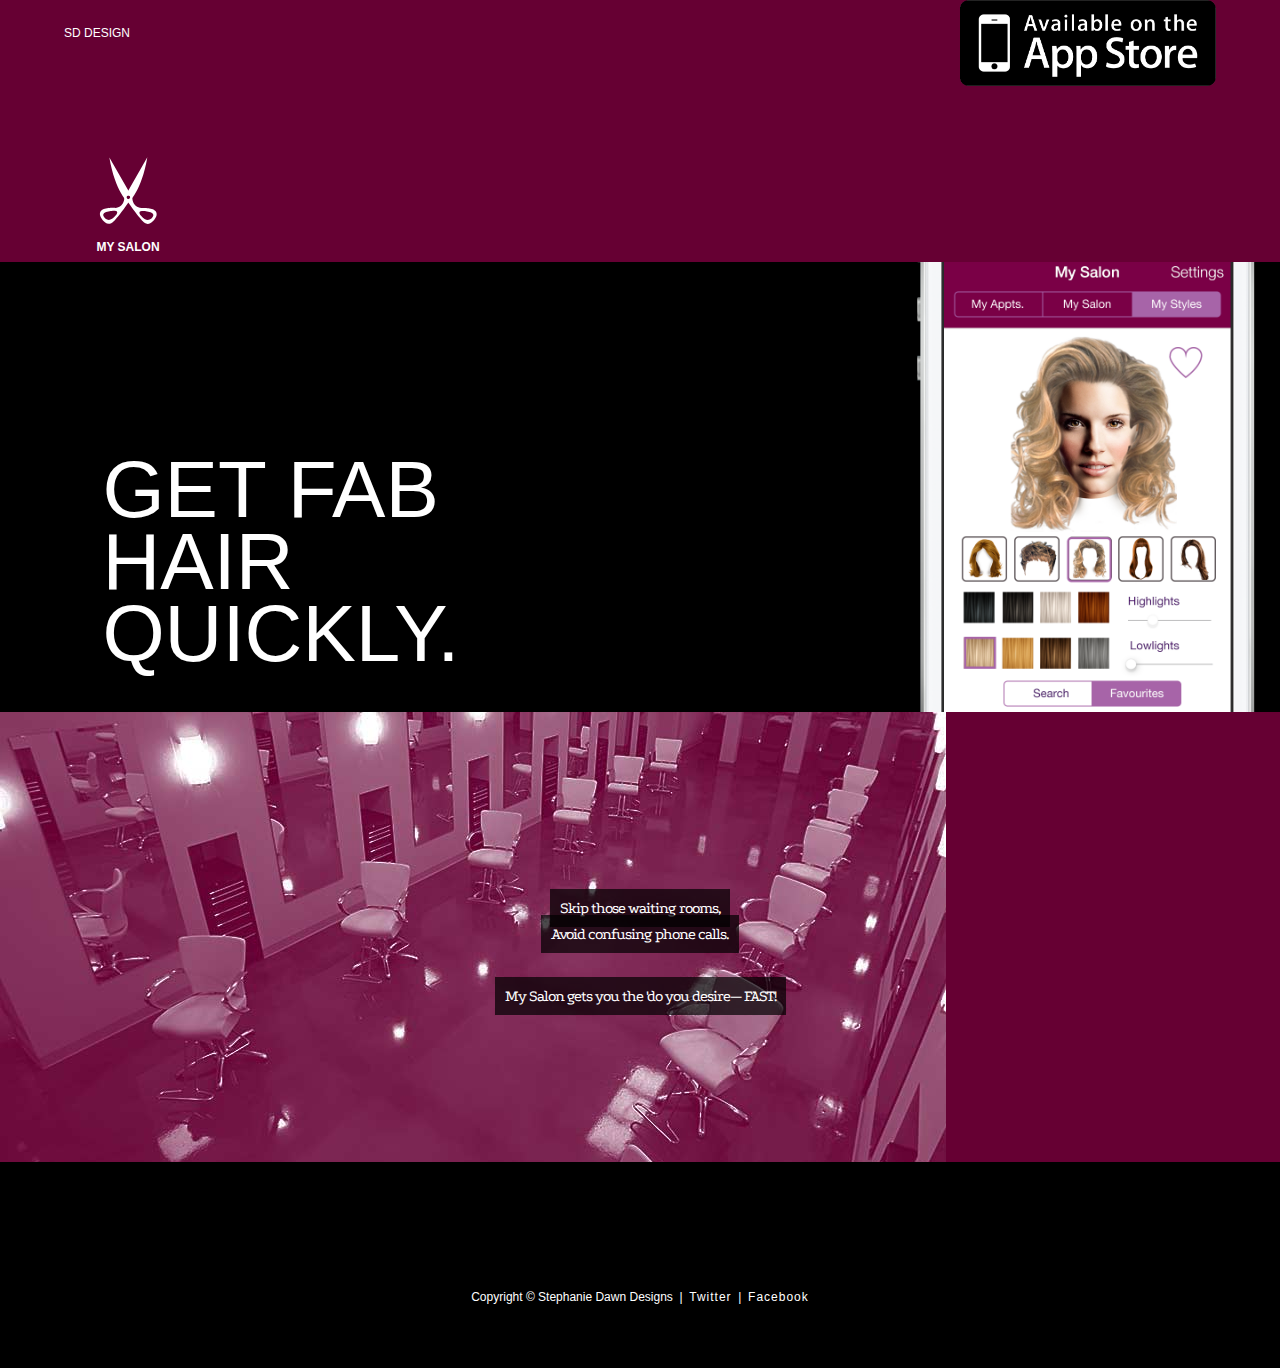
==== index.html @ a2e8fc18 "Adding Medium Screen." ====
<!doctype html>
<html lang="en-ca">
<head>
<meta charset="UTF-8">
<title>App Website</title>
<link href="css/general.css" rel="stylesheet">
<link href='http://fonts.googleapis.com/css?family=Podkova' rel='stylesheet' type='text/css'>
</head>
<body>
	

<div class="name"><p>SD DESIGN</p></div>
<div class="download-2">
			<a href=""><img src="img/app-btn.png" alt="apple app store download button"></a>
		</div>
<div class="logo"><img src="img/logo.svg" alt="My Salon Logo"></div>
	<h1>MY SALON</h1>
			

	<div class="iphone video-word"><div class="video-top"><p>GET FAB<br> HAIR<br> QUICKLY.</p><img src="img/sample-page.png"></div></div>
			
<div class="background-img">
	<div class="spacer-top"><p><span>Skip those waiting rooms,</span></p>
		<br>
	<p><span>Avoid confusing phone calls.</span></p>
		<br>
		<br>
		<br>
	<p><span>My Salon gets you the 'do you desire— FAST!</span></p></div>
		<div class="download">
			<button type="button"><a href=""><p>Download Now!<p></a></button>
		</div>	
</div>	
		

<footer>Copyright © Stephanie Dawn Designs&nbsp; | &nbsp;<a href="">Twitter</a>&nbsp; | &nbsp;<a href="">Facebook</a></footer>		



	
<script src="js/main.js"></script>
</body>
</html>
---- css/general.css ----
body {
	margin: 0;
	background-color: #660033;
}

.name {
	padding-left: 2%;
	padding-top: 2%;
}

.name p {
	font-family: Helvetica, Arial, sans-serif;
	font-size: .75em;
	color: white;
}

.logo {
	padding-top: 5%;
}

.logo img{
	width: 20%;
	display: block;
	margin-left: auto;
	margin-right: auto;
	padding-top: 5%;
}

.background-img {
	width: auto;
	height: 450px;
	background-image: url(../img/salon-img-3.jpg);
	background-repeat: no-repeat;
	position: relative;
}

.iphone {
	background-color: rgba(0,0,0,1.00);
}

.iphone img {
	width: 50%;
	margin-left: auto;
	margin-right: auto;
	display: block;
}

h1 {
	color: white;
	font-family: Helvetica, Arial, sans-serif;
	text-align: center;
	margin-top: 2%;
}

.background-img p{
	font-family: 'Podkova', serif;
	font-size: 1em;
	color: white;
	text-align: center;
	font-weight: 100;
	line-height: .5em;
	margin: 0;
}

.background-img button {
	margin: 0 auto;
	display: block;
	margin-top: 60%;
}

button {
   border-top: 1px solid #000;
   background: #ffffff;
   padding: 10.5px 21px;
   -webkit-border-radius: 10px;
   -moz-border-radius: 10px;
   border-radius: 10px;
   color: #000;
   font-size: 18px;
   text-decoration: none;
   vertical-align: middle;
   margin: 0;
}

button:hover {
   border-top-color: #660033;
   background: #660033;
   color: #ffffff;
}
   
button:active {
   border-top-color: #660033;
   background: #660033;
}

.download button{
	margin-top: 80%;
}

.download p {
	color: #000;
	font-family: 'Podkova', serif;
}

.download a {
	text-decoration: none;
}

.download-2 {
	display: none;
}
   
.spacer-top {
	padding-top: 15%;
}

p span { 
   color: white; 
   font: bold 20px 5px 'Podkova', serif; 
   letter-spacing: -1px;  
   background: rgb(0, 0, 0); /* fallback color */
   background: rgba(0, 0, 0, 0.7);
   padding: 10px; 
}

p {
   margin-top: -0%;
}

footer {
	color: white;
	font-size: .75em;
	text-align: center;
	font-family: Helvetica, Arial, sans-serif;
	padding-bottom: 5%;
	padding-top: 10%;
	background-color: rgba(0,0,0,1.00);
}

footer a {
	text-decoration: none;
	color: white;
	letter-spacing: 1px;
}

@media only screen and (min-width: 20em) {
	
.download button{
	margin-top: 60%;
}	
	
}


@media only screen and (min-width: 25em) {
	
.download button{
	margin-top: 40%;
}	
	
}

@media only screen and (min-width: 35em) {
	
.download button{
	margin-top: 20%;
}	
	
}

@media only screen and (min-width: 40em) {
	
.iphone img {
	max-width: 287px;
}	

.logo img{
	width: 5%;
	padding-right: 80%;
	max-width: 64px;
	margin-top: 0;
}

.logo {
	padding: 0;
}

h1 {
	font-size: .75em;
	padding-right: 80%;
	margin-top: 1%;
}

.name {
	padding-left: 5%;
	padding-top: 2%;
}

button {
	visibility: hidden;
}

.download-2 {
	display: block;
	margin-top: -4%;
}

.download-2 img{
	width: 20%;
	padding-left: 75%;
}

.video-top {
	padding-top: 15%;
}

.video-top p { 
   color: white; 
   font-family: Helvetica, Arial, sans-serif; 
   padding-top: 0; 
   padding-left: 8%;
   font-size: 5em;
   line-height: .9em;
}

.iphone img {
	display: none;
}

.video-word {
	width: auto;
	height: 450px;
	background-image: url(../img/sample-page.png);
	background-repeat: no-repeat;
	background-size: 30%;
	background-position: right;
	position: relative;
}


	
}
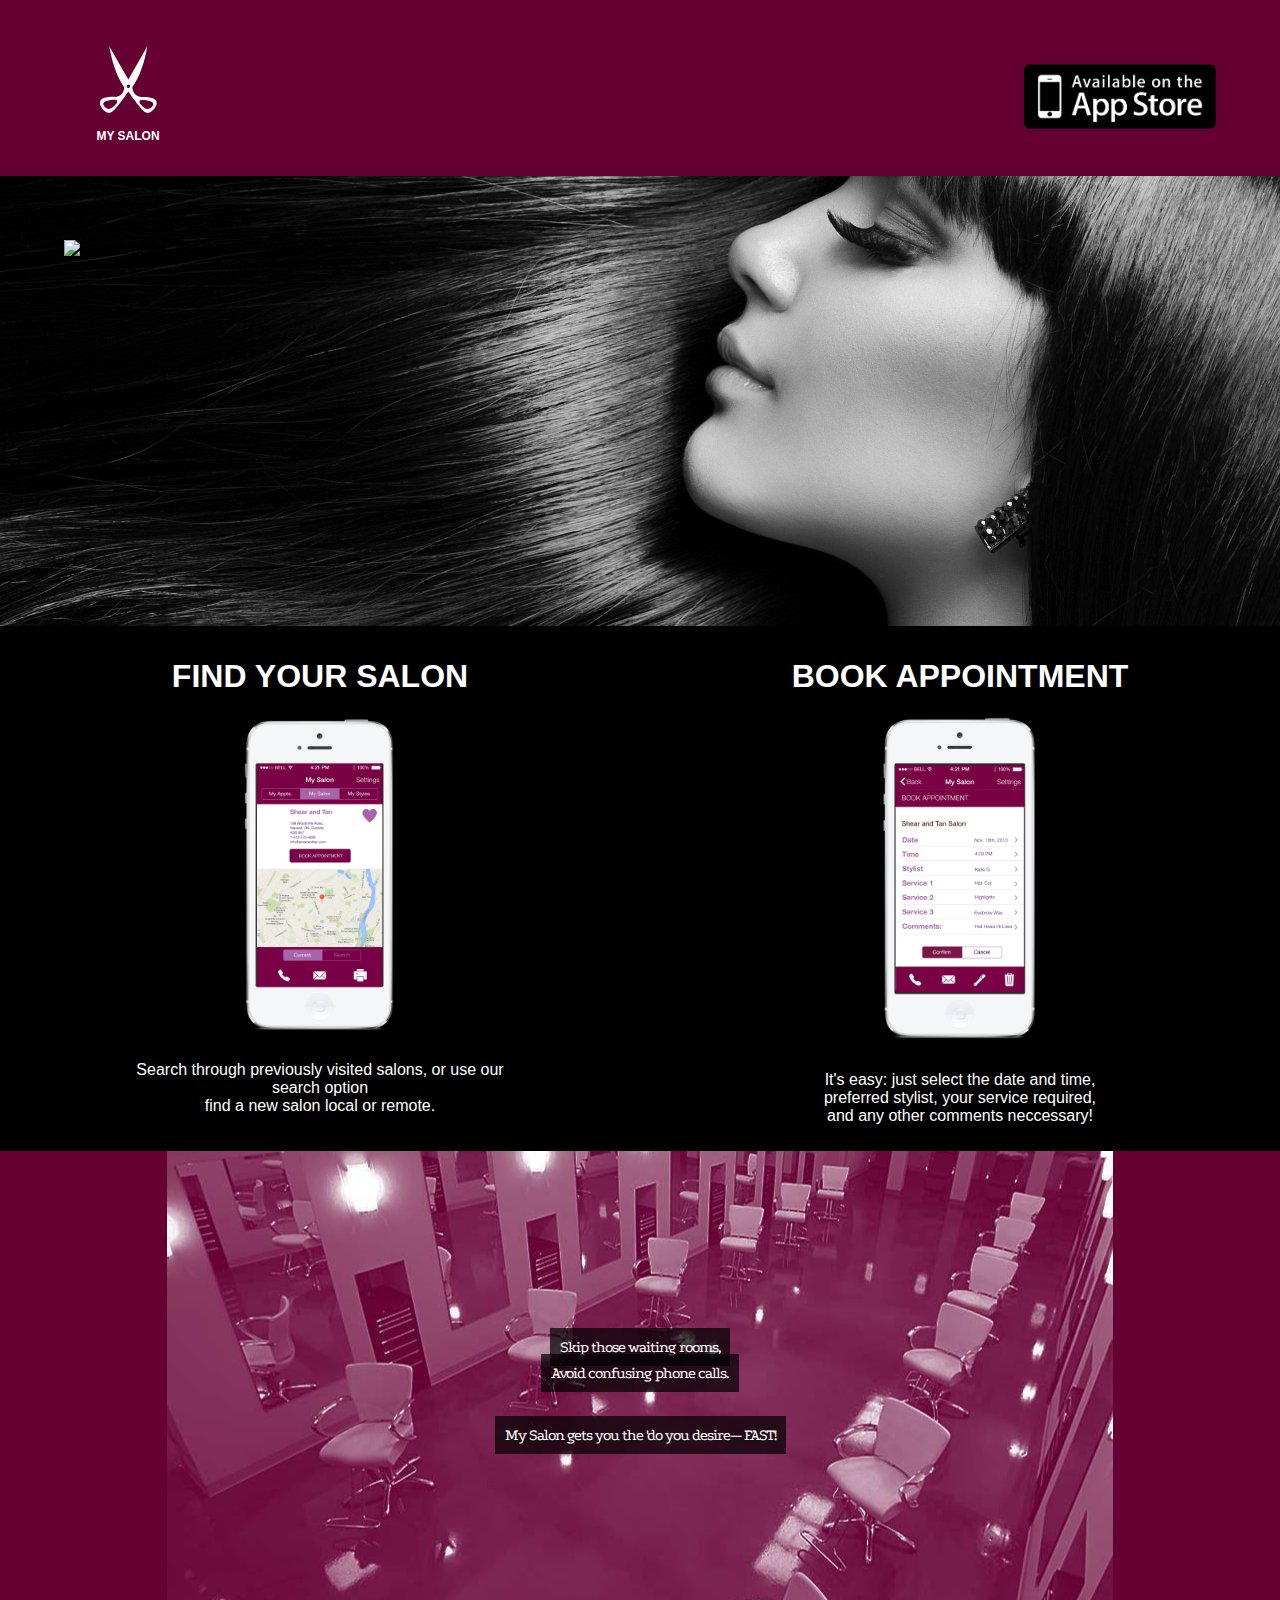
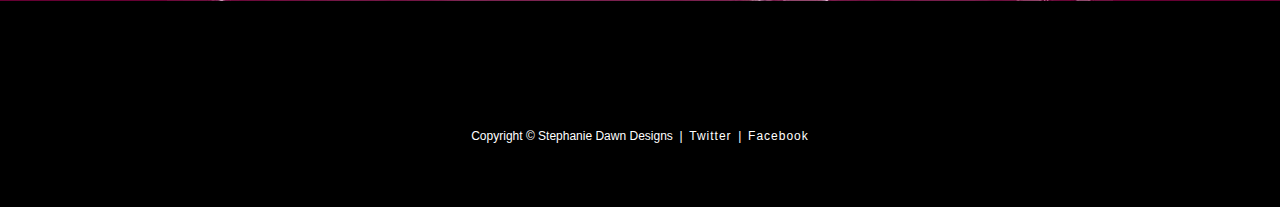
==== commit 21a6ffbf: "Added Large Screen." ====
--- a/index.html
+++ b/index.html
@@ -17,7 +17,22 @@
 	<h1>MY SALON</h1>
 			
 
-	<div class="iphone video-word"><div class="video-top"><p>GET FAB<br> HAIR<br> QUICKLY.</p><img src="img/sample-page.png"></div></div>
+	<div class="iphone video-word"><div class="video-top"><p>GET FAB<br> HAIR<br> QUICKLY.</p><img src="img/sample-page.png" alt="video sample photo"></div></div>
+	
+		<div class="hair-photo"><img src="http://placehold.it/200x150"><p>GET FAB<br> HAIR<br> QUICKLY.</p></div>	
+	
+<div class="large-screen">
+	<div class="left">
+		<h3>FIND YOUR SALON</h3><br>
+		<img src="img/search.png" alt="search salons page">
+			<p>Search through previously visited salons, or use our search option <br>find a new salon local or remote.</p>
+	</div>
+	<div class="right">
+		<h3>BOOK APPOINTMENT</h3><br>
+		<img src="img/bookapt.png" alt="book appointment page">
+			<p>It's easy: just select the date and time, <br>preferred stylist, your service required,<br> and any other comments neccessary!</p>
+	</div>
+</div>	
 			
 <div class="background-img">
 	<div class="spacer-top"><p><span>Skip those waiting rooms,</span></p>
--- a/css/general.css
+++ b/css/general.css
@@ -143,6 +143,18 @@
 	letter-spacing: 1px;
 }
 
+.hair-photo {
+	display: none;
+}
+
+.hair-photo img{
+	display: none;
+}
+
+.large-screen {
+	display: none;
+}
+
 @media only screen and (min-width: 20em) {
 	
 .download button{
@@ -237,10 +249,222 @@
 	position: relative;
 }
 
-
-	
-}
-
-
-
-
+.background-img {
+	background-position: center;
+}
+	
+}
+
+@media only screen and (min-width: 50em) {
+
+.video-word {
+	display: none;
+}
+
+.hair-photo {
+	display: block;
+	background-image: url(../img/hair.jpg);
+	width: auto;
+	height: 450px;
+	background-repeat: no-repeat;
+	background-size: 100%;
+	background-position: right;
+	position: relative;
+}
+
+.hair-photo img{
+	display: block;
+	width: 40%;
+	padding-left: 5%;
+	padding-top: 5%;
+}
+
+.hair-photo p { 
+   color: white; 
+   font-family: Helvetica, Arial, sans-serif; 
+   padding-top: 0; 
+   padding-left: 5%;
+   font-size: 2em;
+   line-height: .9em;
+   padding-top: 5%;
+}
+
+.name {
+	display: none;
+}
+
+.download-2 {
+	margin-top: 2%;
+}
+
+.download-2 img{
+	width: 15%;
+	padding-left: 80%;
+}
+
+.logo img{
+	margin-top: -10%;
+}
+
+h1 {
+	padding-bottom: 2%;
+}
+
+}
+
+@media only screen and (min-width: 56em) {
+	
+.hair-photo p {
+	display: none;
+}
+
+.hair-photo {
+	background-size: 100%;
+}
+	
+.large-screen {
+	display: block;
+	width: 100%;
+	height: 475px;
+	background-color: black;
+}
+
+.left {
+	float: left;
+	width: 30%;
+	padding-left: 10%;
+}
+
+.left p {
+	color: white;
+	font-family: Helvetica, Arial, sans-serif;
+	font-size: 1em;
+	text-align: center;
+}
+
+.left img {
+	width: 40%;
+	display: block;
+	margin-left: auto;
+	margin-right: auto;
+	padding-bottom: 7%;
+}
+
+h3 {
+	color: white;
+	font-family: Helvetica, Arial, sans-serif;
+	font-size: 2em;
+	margin-bottom: 0;
+	text-align: center;
+}
+
+.right {
+	float: right;
+	width: 30%;
+	padding-right: 10%;
+}
+
+.right p {
+	color: white;
+	font-family: Helvetica, Arial, sans-serif;
+	font-size: 1em;
+	text-align: center;
+}
+
+.right img {
+	width: 45%;
+	padding-bottom: 7%;
+	display: block;
+	margin-left: auto;
+	margin-right: auto;
+}
+
+.download-2 {
+	margin-top: 5%;
+}
+
+.logo img{
+	margin-top: -12%;
+}
+
+h1 {
+	padding-bottom: 2%;
+}
+	
+}
+
+@media only screen and (min-width: 64em) {
+	
+.large-screen {
+	height: 525px;
+}	
+	
+}
+
+@media only screen and (min-width: 70em) {
+
+.hair-photo img{
+	display: block;
+	width: 30%;
+	padding-left: 5%;
+	padding-top: 5%;
+	padding-bottom: 10%;
+}	
+	
+}
+
+@media only screen and (min-width: 81em) {
+
+body {
+	width: 80%;
+	padding-left: 10%;
+	background-color: white;
+}
+
+.large-screen {
+	height: 600px;
+}
+
+.background-img {
+	background-color: #660033;
+}
+
+.download-2 {
+	background-color: #660033;
+	margin: 0;
+	padding-top: 5%;
+}
+
+h1 {
+	margin: 0;
+	background-color: #660033;
+}
+	
+}
+
+@media only screen and (min-width: 99em) {
+
+.hair-photo {
+	width: 100%;
+	background-size: 80%;
+	background-position: center;
+	display: block;
+	margin-left: auto;
+	margin-right: auto;
+	background-color: #000;	
+}
+
+.hair-photo img {
+	width: 30%;
+	padding-left: 10%;
+}
+
+}
+
+@media only screen and (min-width: 130em) {
+
+.hair-photo img {
+	width: 25%;
+}
+
+}
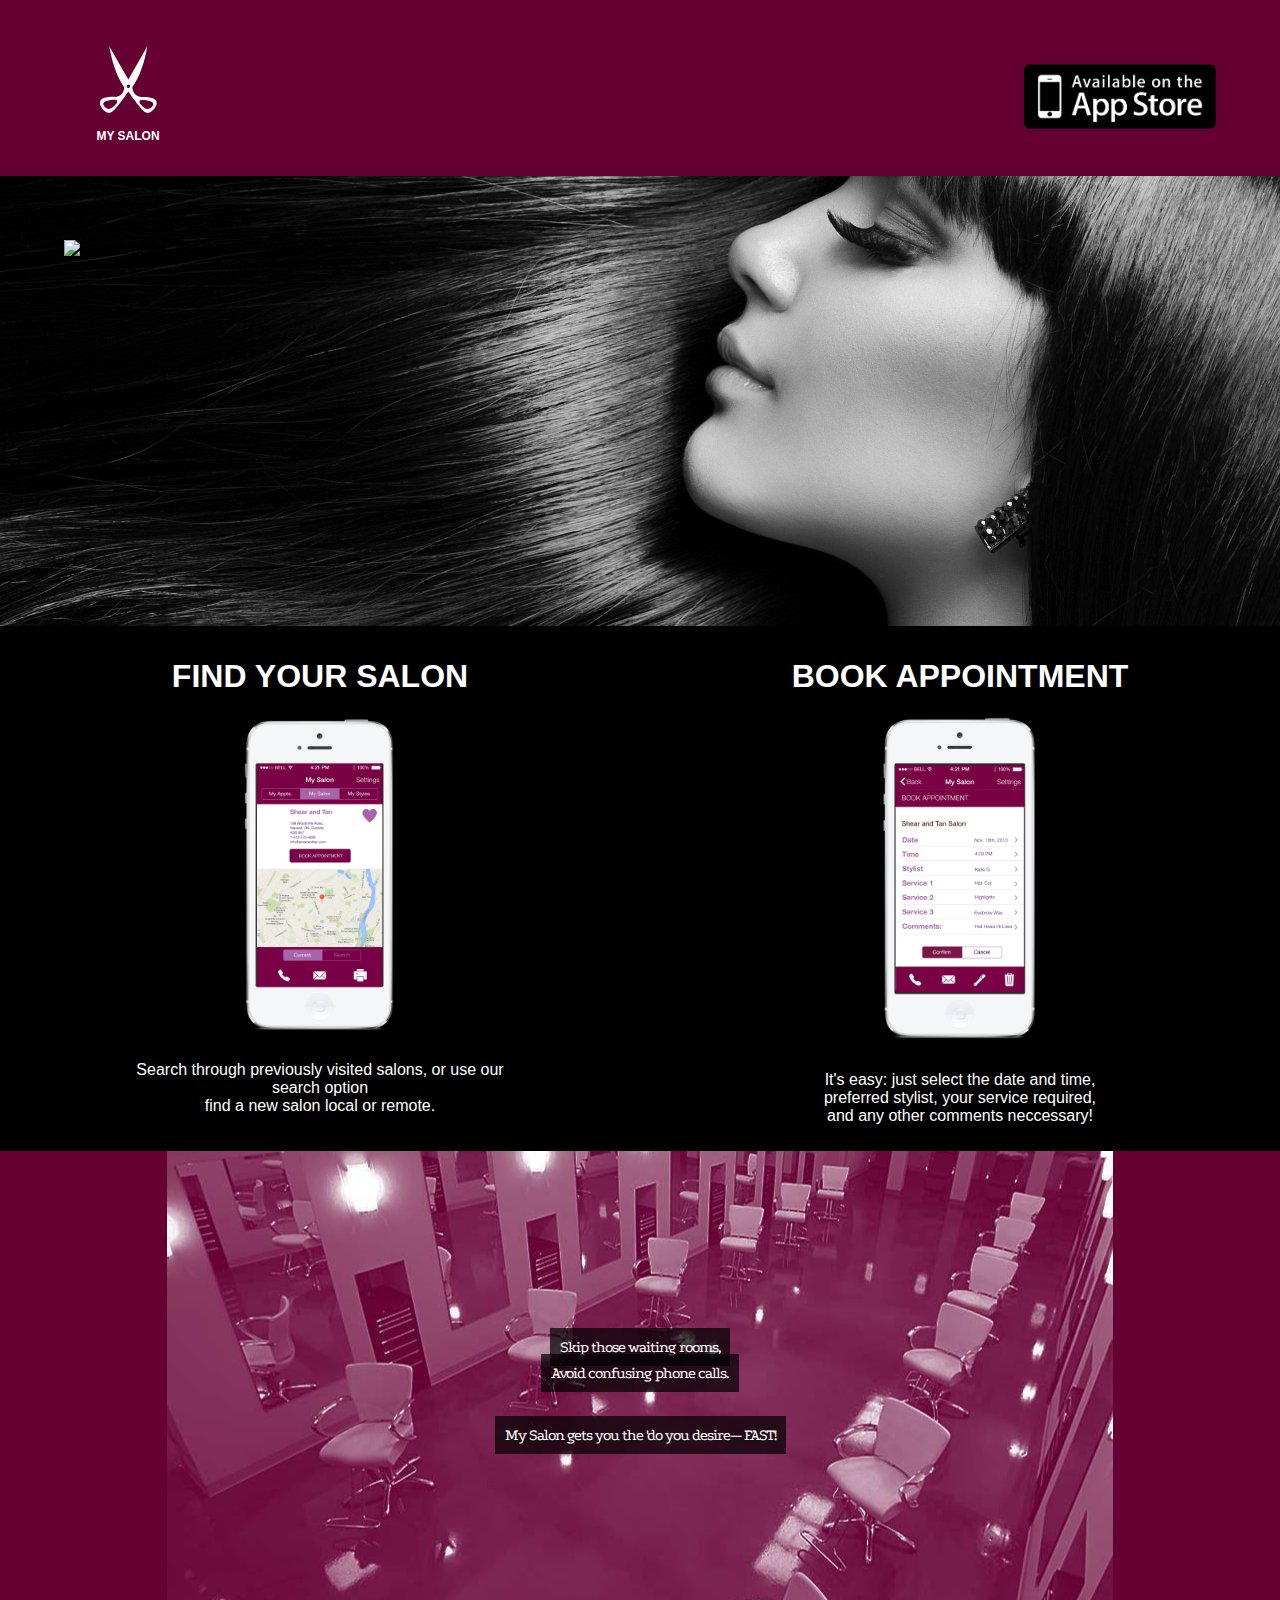
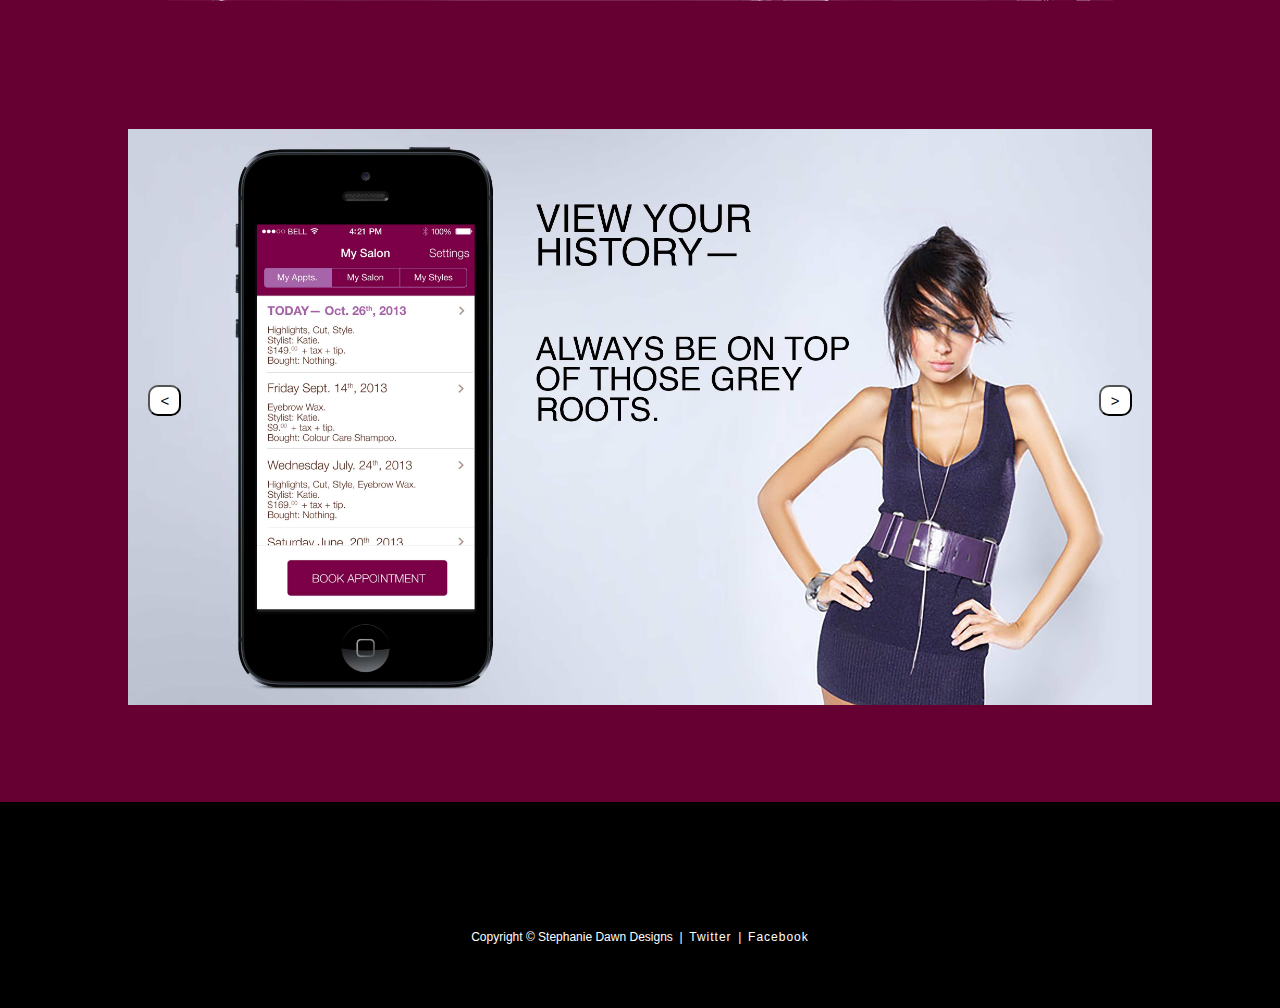
==== commit 565ba75e: "Added Carousel." ====
--- a/index.html
+++ b/index.html
@@ -43,7 +43,19 @@
 		<br>
 	<p><span>My Salon gets you the 'do you desire— FAST!</span></p></div>
 		<div class="download">
-			<button type="button"><a href=""><p>Download Now!<p></a></button>
+			<button class="download-now"><a href=""><p>Download Now!<p></a></button>
+		</div>	
+</div>
+
+<div class="carousel">
+		<div class="items">
+			<img src="img/hair-2.jpg" data-state="current" alt="">
+			<img src="img/hair-4.jpg" alt="">
+			<img src="img/hair-5.jpg" alt="">
+		</div>
+		<div class="carousel-buttons">
+			<input type="button" value="<" class="previous"></button>
+			<input type="button" value=">" class="next"></button>	
 		</div>	
 </div>	
 		
@@ -52,7 +64,7 @@
 
 
 
-	
+<script src="http://code.jquery.com/jquery-2.0.3.min.js"></script>	
 <script src="js/main.js"></script>
 </body>
 </html>
--- a/css/general.css
+++ b/css/general.css
@@ -69,9 +69,8 @@
 }
 
 button {
-   border-top: 1px solid #000;
    background: #ffffff;
-   padding: 10.5px 21px;
+   padding: 10px 20px;
    -webkit-border-radius: 10px;
    -moz-border-radius: 10px;
    border-radius: 10px;
@@ -82,10 +81,45 @@
    margin: 0;
 }
 
+.carousel {
+	max-height: 500px;
+}
+
+.carousel-buttons {
+	width: 100%;
+	height: 200px;
+}	
+
+.next {
+   background: #ffffff;
+   padding: 3px 8px;
+   -webkit-border-radius: 10px;
+   -moz-border-radius: 10px;
+   border-radius: 10px;
+   color: #000;
+   font-size: 10px;
+   text-decoration: none;
+   vertical-align: middle;
+   float: right;
+   margin-top: 25%;
+}
+
+.previous {
+   background: #ffffff;
+   padding: 3px 8px;
+   -webkit-border-radius: 10px;
+   -moz-border-radius: 10px;
+   border-radius: 10px;
+   color: #000;
+   font-size: 10px;
+   text-decoration: none;
+   vertical-align: middle;
+   margin-top: 25%;
+}
+
 button:hover {
    border-top-color: #660033;
-   background: #660033;
-   color: #ffffff;
+   background: #DDBFD5;
 }
    
 button:active {
@@ -153,6 +187,31 @@
 
 .large-screen {
 	display: none;
+}
+
+.carousel {
+	position: relative;
+	padding-bottom: 52.6%; /*height divided by width of image will be percentage of padding.*/
+}
+
+.carousel img {
+	position: absolute;
+	left: 0;
+	top: 0;
+	width: 100%;
+}
+
+.carousel-buttons {
+	position: absolute;
+	z-index: 1000;
+}
+
+.carousel [data-state="current"] {
+	z-index: 100;
+}
+
+.carousel [data-state="incoming"] {
+	z-index: 101;
 }
 
 @media only screen and (min-width: 20em) {
@@ -252,6 +311,18 @@
 .background-img {
 	background-position: center;
 }
+
+.next {
+   padding: 5px 10px;
+   font-size: 15px;
+   margin-right: 2%;
+}
+
+.previous {
+ 	padding: 5px 10px;
+   font-size: 15px;
+   margin-left: 2%;
+}
 	
 }
 
@@ -397,7 +468,13 @@
 	
 .large-screen {
 	height: 525px;
-}	
+}
+
+.carousel {
+	margin-top: 10%;
+	width: 80%;
+	margin-left: 10%;
+}
 	
 }
 
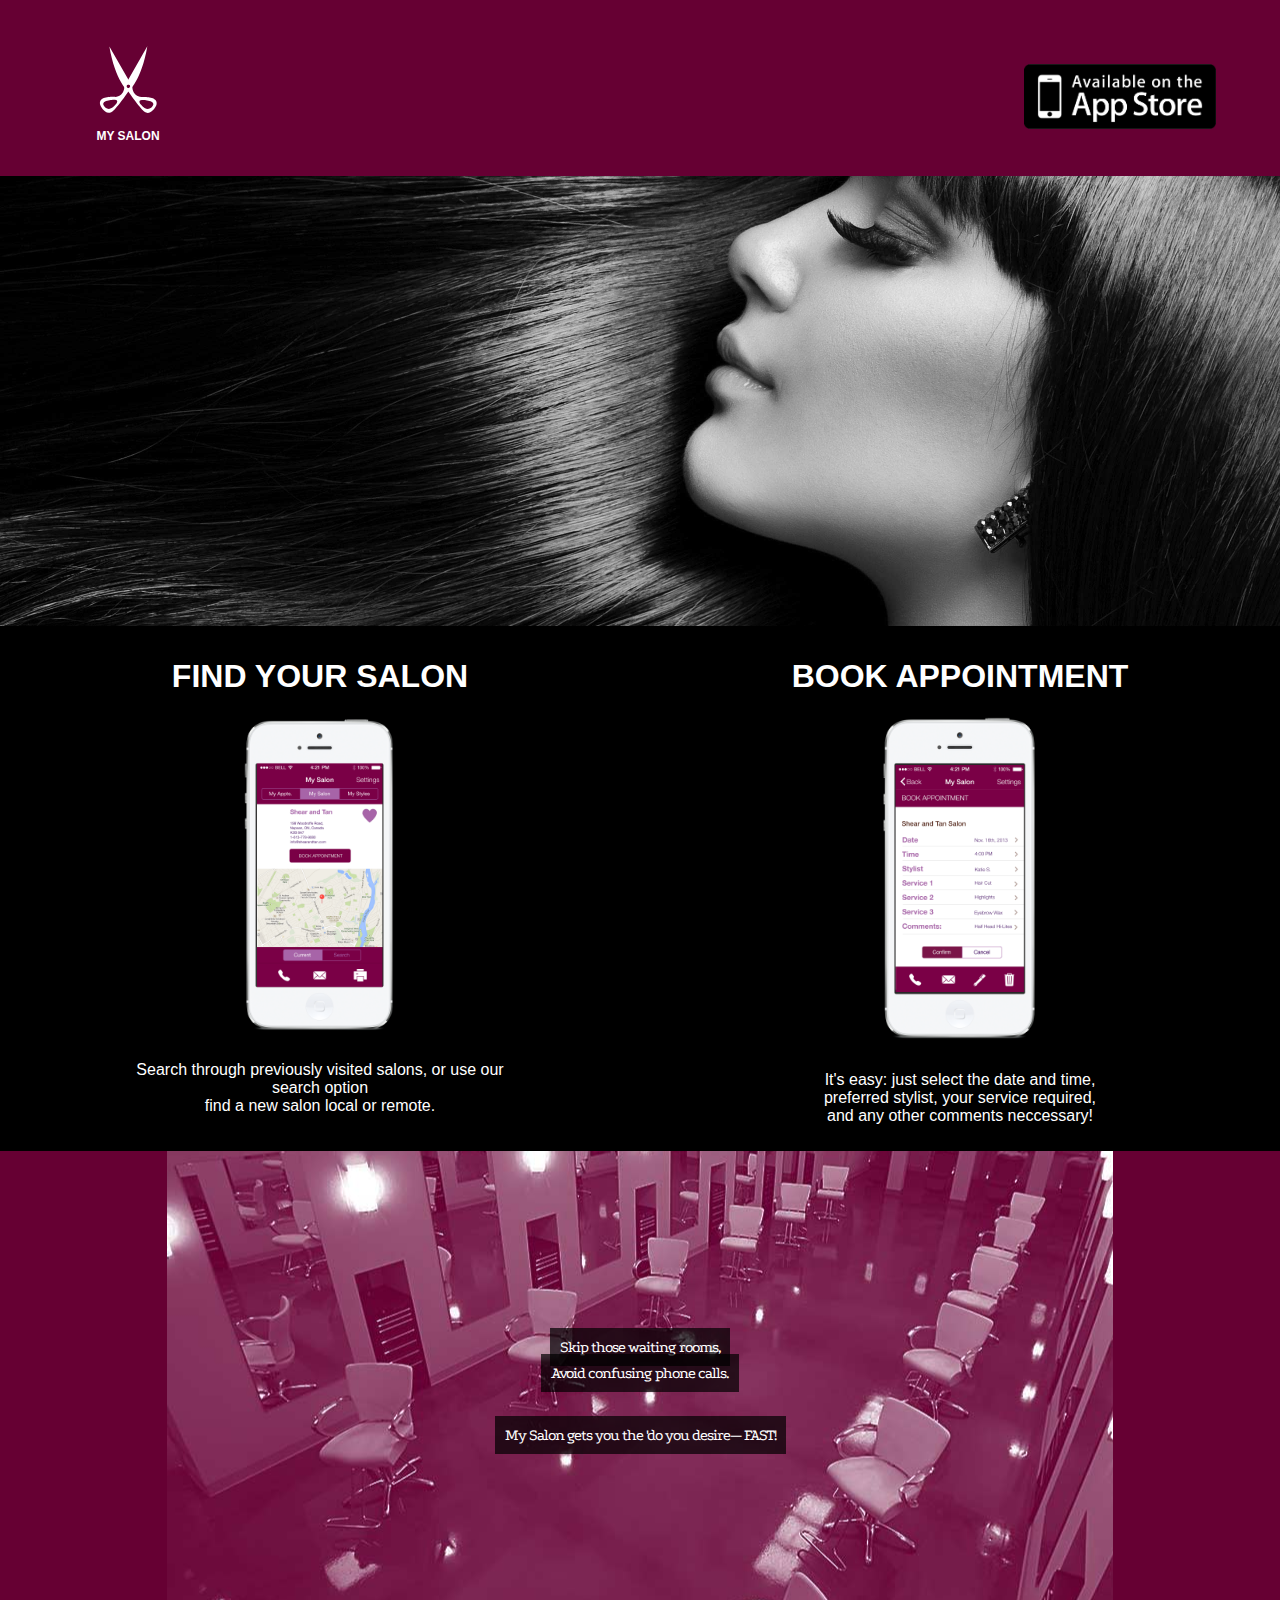
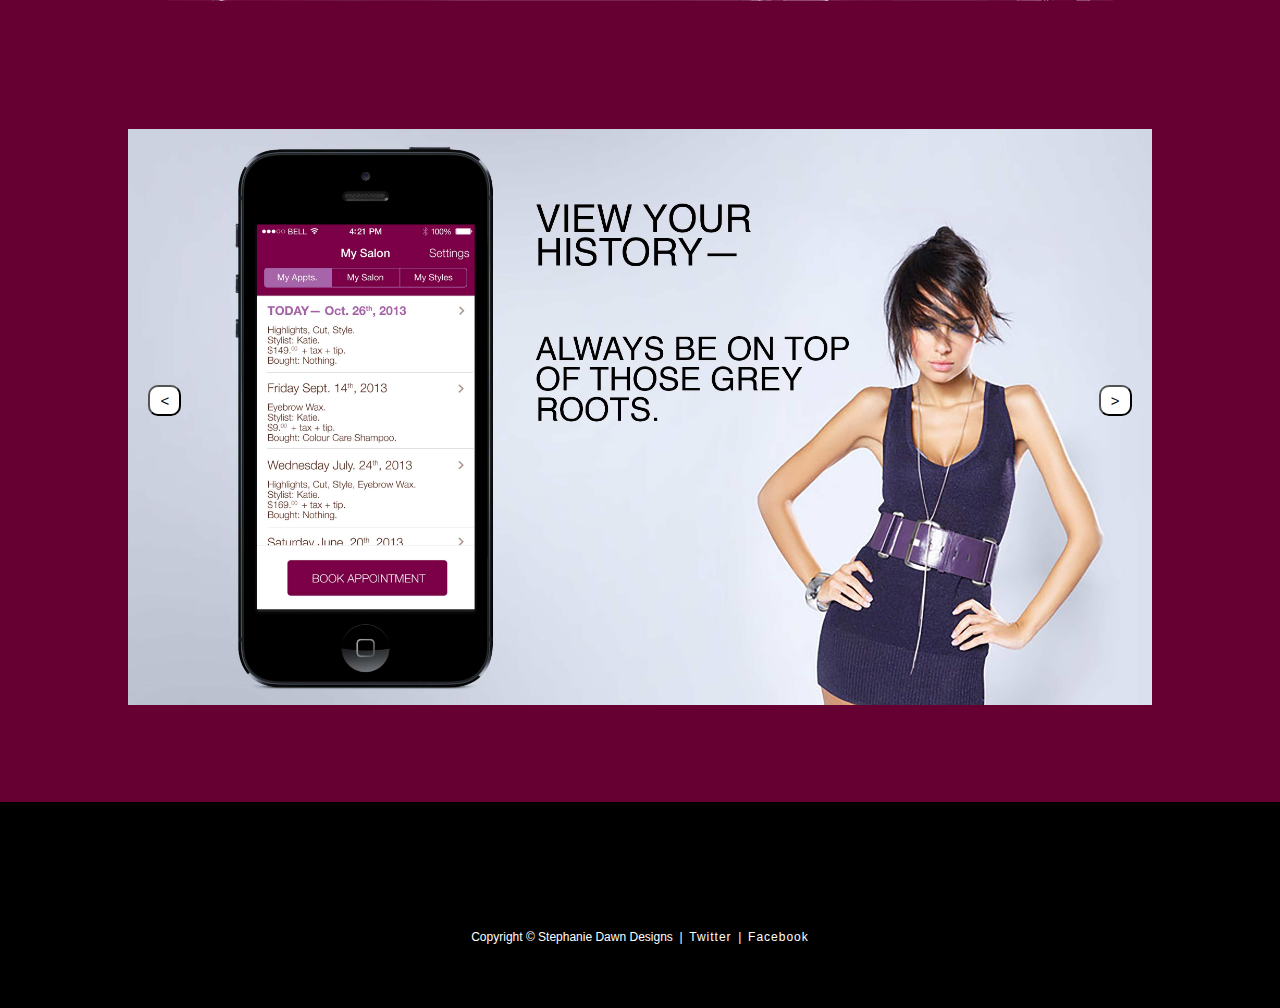
==== commit e240ab60: "Video Complete!" ====
--- a/index.html
+++ b/index.html
@@ -4,6 +4,7 @@
 <meta charset="UTF-8">
 <title>App Website</title>
 <link href="css/general.css" rel="stylesheet">
+<link href="css/dialog-polyfill.css" rel="stylesheet">
 <link href='http://fonts.googleapis.com/css?family=Podkova' rel='stylesheet' type='text/css'>
 </head>
 <body>
@@ -17,9 +18,23 @@
 	<h1>MY SALON</h1>
 			
 
-	<div class="iphone video-word"><div class="video-top"><p>GET FAB<br> HAIR<br> QUICKLY.</p><img src="img/sample-page.png" alt="video sample photo"></div></div>
+	<div class="iphone video-word">
+		<div class="center-button"><a class="btn-open" href="#"><p>Watch Video!<p></a></div>
+		<div class="video-top"><p>GET FAB<br> HAIR<br> QUICKLY.</p><img src="img/sample-page.png" alt="video sample photo">
+	<dialog>
+		<div class="video"></div>
+		<button class="btn-close">X</button>
+	</dialog></div>
+	</div>
 	
-		<div class="hair-photo"><img src="http://placehold.it/200x150"><p>GET FAB<br> HAIR<br> QUICKLY.</p></div>	
+		<div class="hair-photo">
+			<div class="video-wrapper">
+				<div class="embed-video">
+					<iframe src="http://player.vimeo.com/video/81320780?color=ffffff&amp;autoplay=1" frameborder="0" webkitallowfullscreen mozallowfullscreen allowfullscreen></iframe>
+				</div>
+			</div>
+			<p>GET FAB<br> HAIR<br> QUICKLY.</p>
+		</div>	
 	
 <div class="large-screen">
 	<div class="left">
@@ -65,6 +80,7 @@
 
 
 <script src="http://code.jquery.com/jquery-2.0.3.min.js"></script>	
+<script src="js/dialog-polyfill.js"></script>
 <script src="js/main.js"></script>
 </body>
 </html>
--- a/css/general.css
+++ b/css/general.css
@@ -1,6 +1,72 @@
 body {
 	margin: 0;
 	background-color: #660033;
+}
+
+.center-button {
+	width: 100%;
+	padding-top: 5%;
+}
+
+.video-word {
+	width: 100%;
+}
+
+.btn-open {
+	color: #CD6BB9;
+	font-family: Helvetica, Arial, sans-serif;
+	font-weight: bold;
+	font-size: 1rem;
+	width: 100%;
+	text-decoration: none;
+	text-align: center;
+}
+
+dialog {
+	border-radius: 2px;
+	border: .5px solid #333;
+	box-shadow: 1px 1px 5px rgba(0, 0, 0, 0.5);
+}
+
+.video {
+	padding: 0;
+	height: 150px;
+}
+
+/* Single colon means changing certain states of things?*/
+/* Double colon */
+
+dialog::backdrop {
+	background-color: rgba(0,0,0,0.50);
+}
+
+dialog + .backdrop {
+	background-color: rgba(0,0,0,0.50);
+}
+
+.center-button {
+	width: 100%;
+}
+
+
+
+.btn-close {
+	display: inline-block;
+	width: 30px;
+	height: 30px;
+	border-radius: 15px;
+	border: 2px solid #fff;
+	background-color: #000;
+	color: #fff;
+	box-shadow: 1px 1px 4px rgba(0,0,0,0.5);
+	font-weight: bold;
+	line-height: 0.6;
+	font-size: 1rem;
+	cursor: pointer;
+	position: inherit;
+	padding: 0;
+	top: -16px;
+	right: -16px;
 }
 
 .name {
@@ -14,8 +80,11 @@
 	color: white;
 }
 
+.video-top p {
+	display: none;
+}
+
 .logo {
-	padding-top: 5%;
 }
 
 .logo img{
@@ -104,6 +173,9 @@
    margin-top: 25%;
 }
 
+:focus {outline:none;}
+::-moz-focus-inner {border:0;}
+
 .previous {
    background: #ffffff;
    padding: 3px 8px;
@@ -185,6 +257,23 @@
 	display: none;
 }
 
+.video-wrapper {
+	display: none;
+}
+
+.embed-video {
+	position: relative;
+	padding-top: 56.25%;
+}
+
+.embed-video iframe {
+	position: absolute;
+	top: 0;
+	left: 0;
+	width: 100%;
+	height: 100%;
+}
+
 .large-screen {
 	display: none;
 }
@@ -228,7 +317,22 @@
 .download button{
 	margin-top: 40%;
 }	
-	
+
+}
+
+@media only screen and (min-width: 27.5em) {
+
+.video {
+	width: 350px;
+	height: 168px;
+	margin: 0;
+}
+
+iframe {
+	width: 100%;
+	height: 100%;
+}
+
 }
 
 @media only screen and (min-width: 35em) {
@@ -236,7 +340,46 @@
 .download button{
 	margin-top: 20%;
 }	
-	
+
+.video-top p {
+	display: none;
+	margin: 0;
+}
+
+.video {
+	width: 400px;
+	height: 193px;
+	margin: 0;
+}
+	
+}
+
+@media only screen and (min-width: 36em) {
+
+.btn-close {
+	display: inline-block;
+	width: 32px;
+	height: 32px;
+	border-radius: 16px;
+	border: 2px solid #fff;
+	background-color: #000;
+	color: #fff;
+	box-shadow: 1px 1px 10px rgba(0,0,0,0.5);
+	font-weight: bold;
+	line-height: 0.6;
+	font-size: 1rem;
+	cursor: pointer;
+	position: inherit;
+	padding: 0;
+	top: -16px;
+	right: -16px;
+	visibility: visible;
+}
+
+.video-top p {
+	display: block;
+}
+
 }
 
 @media only screen and (min-width: 40em) {
@@ -323,6 +466,12 @@
    font-size: 15px;
    margin-left: 2%;
 }
+
+.video {
+	width: 500px;
+	height: 241px;
+	margin: 0;
+}
 	
 }
 
@@ -343,7 +492,7 @@
 	position: relative;
 }
 
-.hair-photo img{
+.video-wrapper {
 	display: block;
 	width: 40%;
 	padding-left: 5%;
@@ -480,7 +629,7 @@
 
 @media only screen and (min-width: 70em) {
 
-.hair-photo img{
+.embed-video img{
 	display: block;
 	width: 30%;
 	padding-left: 5%;
--- a/css/dialog-polyfill.css
+++ b/css/dialog-polyfill.css
@@ -0,0 +1,32 @@
+dialog {
+  position: absolute;
+  left: 0; right: 0;
+  margin: auto;
+  border: solid;
+  padding: 1em;
+  background: white;
+  color: black;
+
+  width: -moz-fit-content;
+  width: -webkit-fit-content;
+  width: fit-content;
+
+  height: -moz-fit-content;
+  height: -webkit-fit-content;
+  height: fit-content;
+
+  display: none;
+}
+
+dialog[open] {
+  display: block;
+}
+
+.backdrop {
+  position: fixed;
+  background: rgba(0,0,0,0.1);
+  top: 0;
+  bottom: 0;
+  left: 0;
+  right: 0;
+}
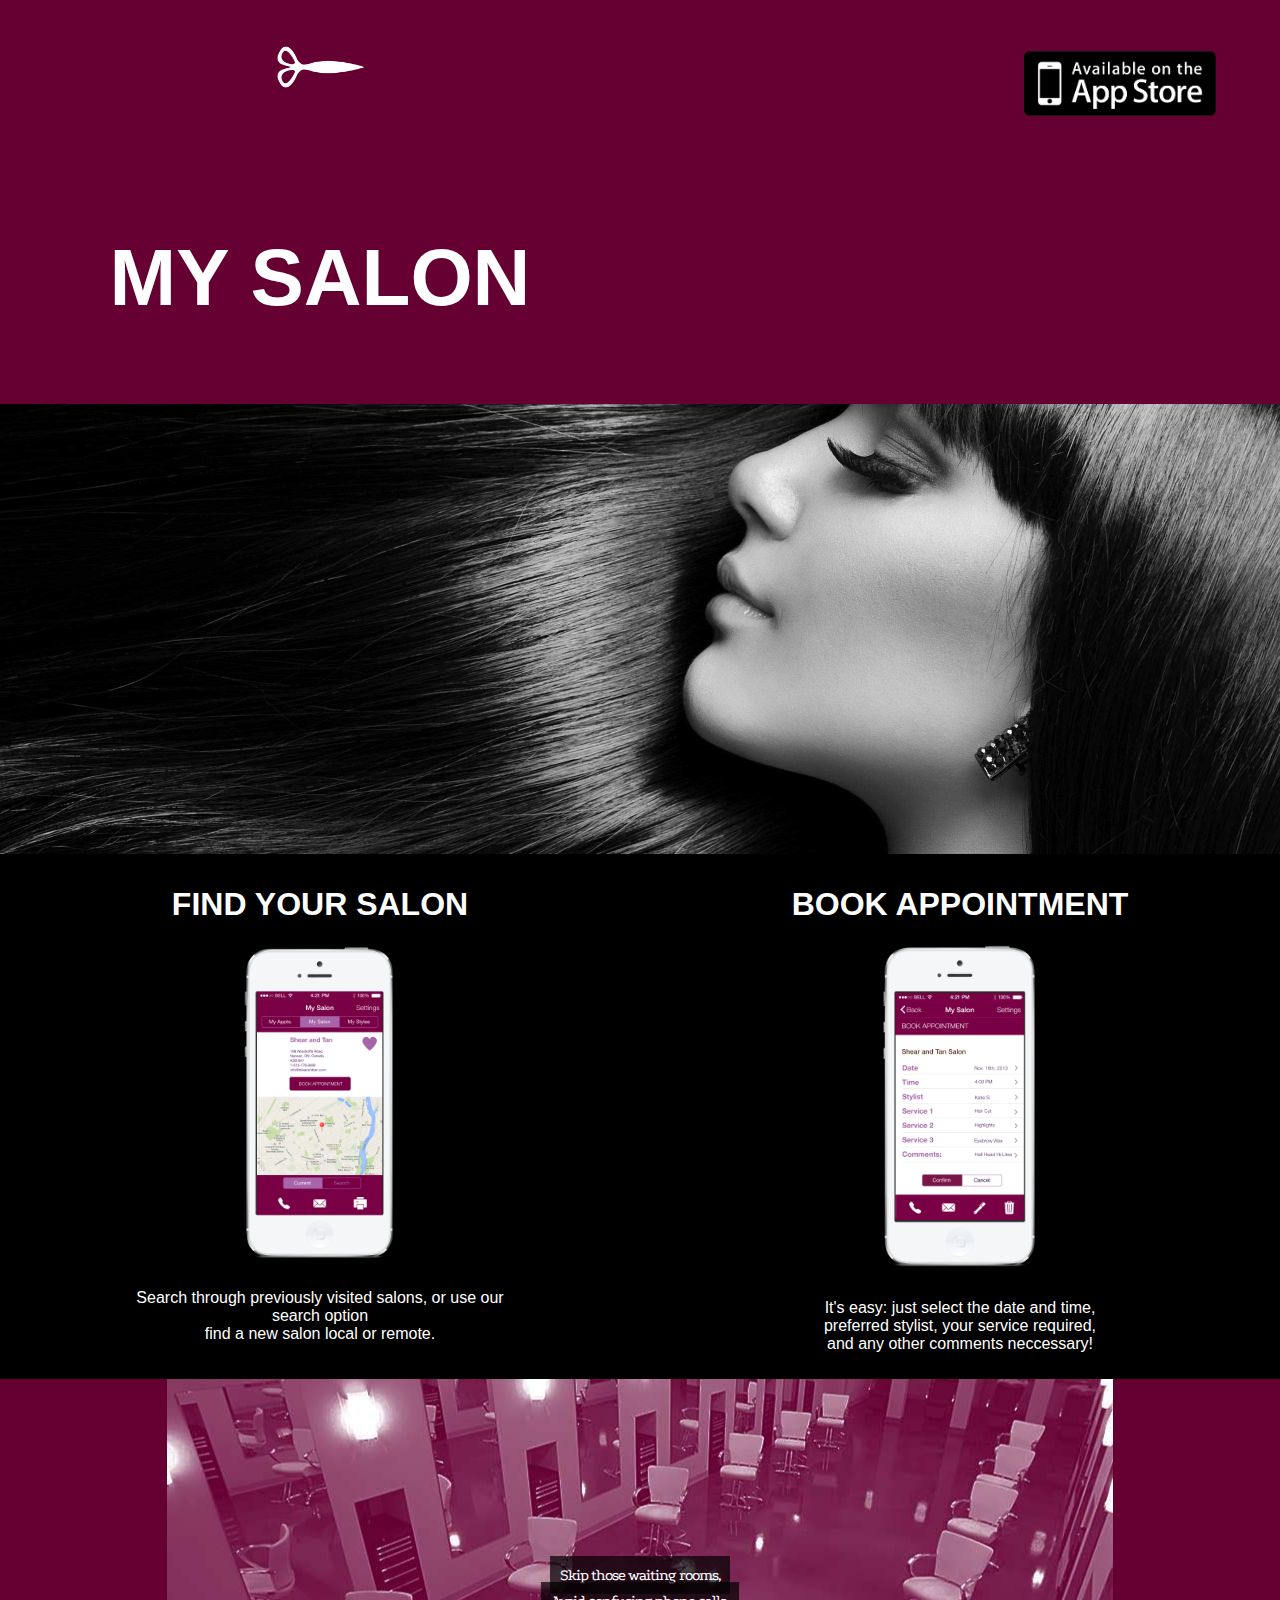
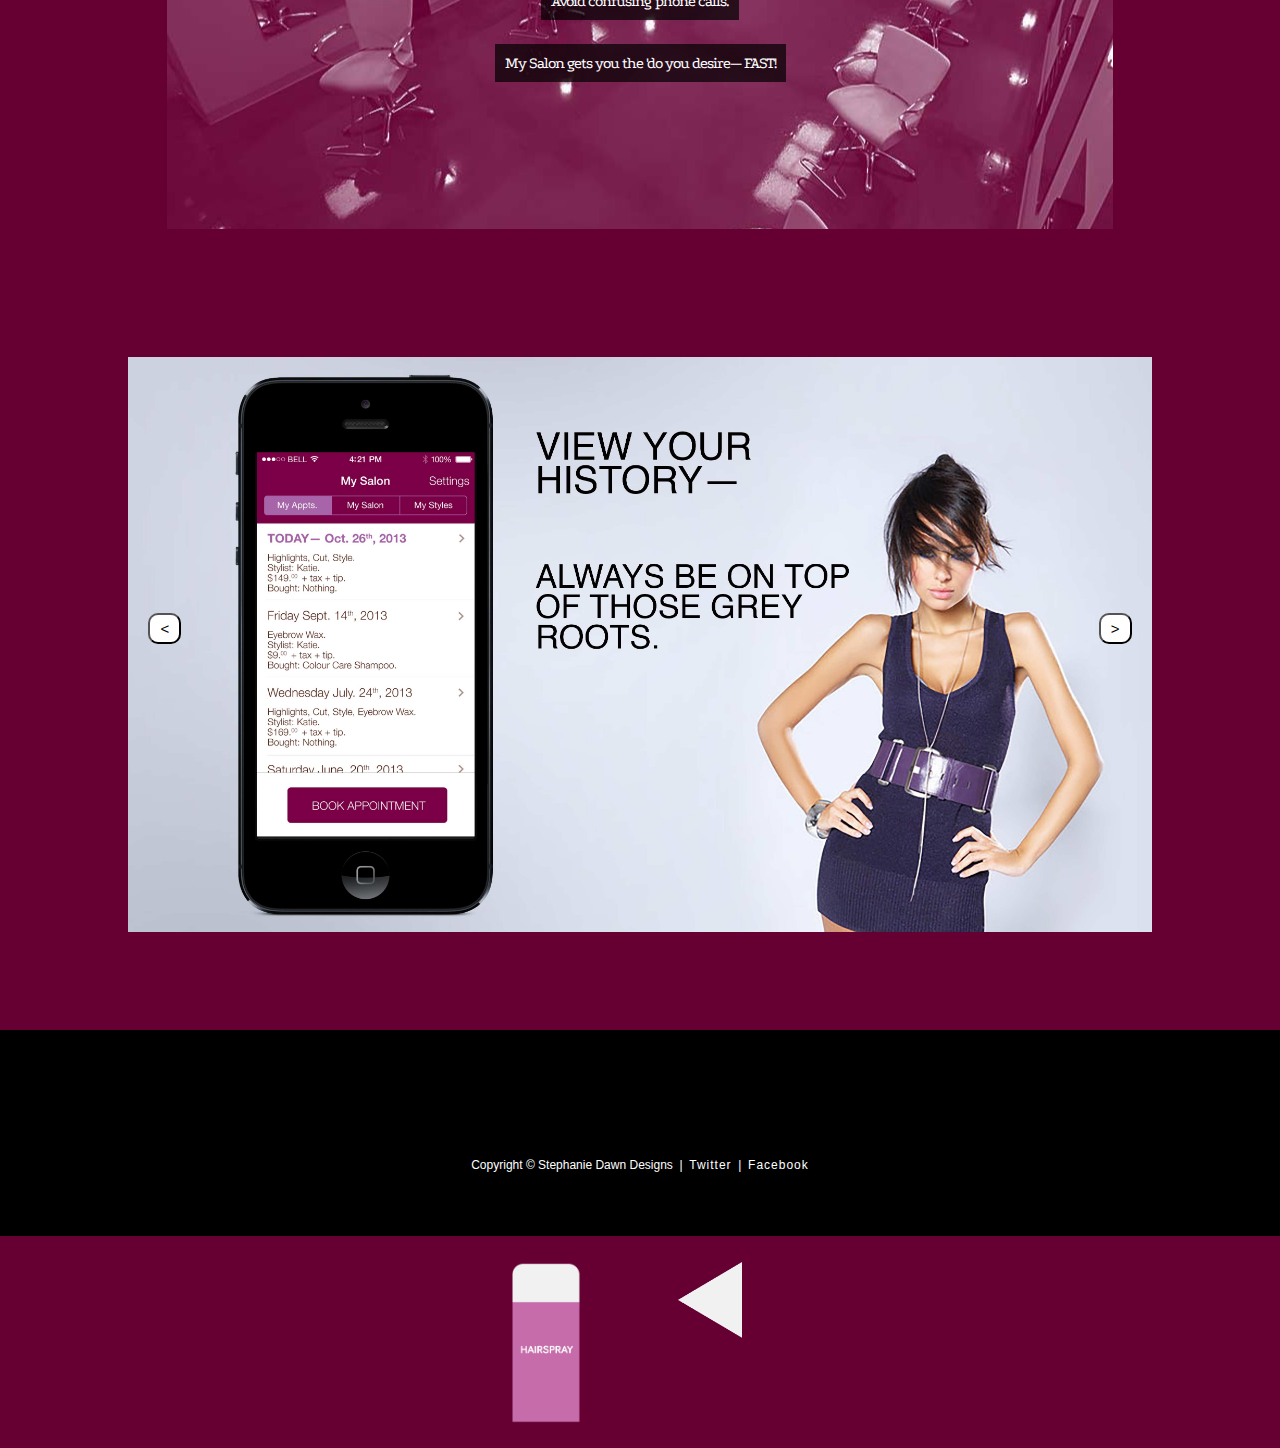
==== commit f52199c6: "Animations." ====
--- a/index.html
+++ b/index.html
@@ -14,9 +14,15 @@
 <div class="download-2">
 			<a href=""><img src="img/app-btn.png" alt="apple app store download button"></a>
 		</div>
-<div class="logo"><img src="img/logo.svg" alt="My Salon Logo"></div>
-	<h1>MY SALON</h1>
-			
+		
+<section class="logo-section">
+	<div class="scissor-wrapper">
+		<img class="scissor-left" src="img/up.png" alt="">
+		<img class="scissor-right" src="img/down.png" alt="">
+	</div>	
+</section>
+
+	<h1>MY SALON</h1>	
 
 	<div class="iphone video-word">
 		<div class="center-button"><a class="btn-open" href="#"><p>Watch Video!<p></a></div>
@@ -75,7 +81,8 @@
 </div>	
 		
 
-<footer>Copyright © Stephanie Dawn Designs&nbsp; | &nbsp;<a href="">Twitter</a>&nbsp; | &nbsp;<a href="">Facebook</a></footer>		
+<footer>Copyright © Stephanie Dawn Designs&nbsp; | &nbsp;<a href="">Twitter</a>&nbsp; | &nbsp;<a href="">Facebook</a></footer>
+<section class="hairspray-animation"><div class="bottle"><img src="img/hairspray.png" alt=""></div><div class="spray"><img src="img/spray.png" alt=""></div></section>		
 
 
 
--- a/css/general.css
+++ b/css/general.css
@@ -47,8 +47,6 @@
 .center-button {
 	width: 100%;
 }
-
-
 
 .btn-close {
 	display: inline-block;
@@ -84,15 +82,81 @@
 	display: none;
 }
 
-.logo {
-}
-
-.logo img{
-	width: 20%;
-	display: block;
-	margin-left: auto;
-	margin-right: auto;
-	padding-top: 5%;
+.logo-section {
+	width: 100%;
+	height: 100px;
+	background-color: #660033;
+}
+
+.scissor-wrapper {
+	
+}
+
+.scissor-right {
+	position: absolute;
+	width: 250px;
+	top: -50px;
+	left: 5%;
+	-webkit-transform: translateX(0px);
+	-webkit-animation: scissor-right-move 5s infinite;
+}
+
+@-webkit-keyframes scissor-right-move {
+	0% {
+		-webkit-transform: translateX(0px);
+	}
+	25% {
+		
+	}
+	50% {
+		-webkit-transform: translateX(110px);
+	}
+	75% {
+	}
+	100% {
+		-webkit-transform: translateX(0px);
+	}
+}
+
+.scissor-left {
+	position: absolute;
+	width: 250px;
+	top: -50px;
+	left: 5%;
+	-webkit-transform: translateX(0px);
+	-webkit-animation: scissor-left-move 5s infinite;
+}
+
+@-webkit-keyframes scissor-left-move {
+	0% {
+		-webkit-transform: translateX(0px);
+	}
+	25% {
+		
+	}
+	50% {
+		-webkit-transform: translateX(110px);
+	}
+	75% {
+	}
+	100% {
+		-webkit-transform: translateX(0px);
+	}
+}
+
+@-webkit-keyframes scissor-left-rotate {
+	0% {
+		-webkit-transform: rotate(0deg);
+	}
+	
+	50% {
+		-webkit-transform: rotate(-21deg);
+	}
+	
+	100% {
+		-webkit-transform: rotate(0deg);
+	}
+
 }
 
 .background-img {
@@ -249,6 +313,62 @@
 	letter-spacing: 1px;
 }
 
+footer img {
+	width: 5%;
+}
+
+.hairspray-animation {
+	background-color: #000;
+}
+
+.bottle {
+	float: left;
+	margin-left: auto;
+	margin-right: auto;
+	display: block;
+	width: 45%;
+	padding: 2%;
+}
+
+.bottle img{
+	width: 20%;
+	margin-left: auto;
+	margin-right: auto;
+	display: block;
+	margin-left: 80%;
+}
+
+.spray {
+	float: right;
+	margin-left: auto;
+	margin-right: auto;
+	display: block;
+	width: 45%;
+	padding: 2%;
+}
+
+.spray img{
+	position: absolute;
+	width: 5%;
+	margin-left: 0;
+}
+
+.js-spray-animate {
+	-webkit-animation: spray-fade 3s linear 1 forwards;
+	/* How to apply styles before and after animating. 
+	'forwards' - retains the last computed animation values.
+	animation-fill-mode: forwards; */
+}
+
+@-webkit-keyframes spray-fade {
+	0% {
+		opacity: 0;
+	}
+	100% {
+		opacity: 1; 
+	}
+}
+
 .hair-photo {
 	display: none;
 }
@@ -316,8 +436,14 @@
 	
 .download button{
 	margin-top: 40%;
-}	
-
+}
+
+.scissor-right {
+	left: 15%;
+}
+
+.scissor-left {
+	left: 15%;	
 }
 
 @media only screen and (min-width: 27.5em) {
@@ -388,20 +514,9 @@
 	max-width: 287px;
 }	
 
-.logo img{
-	width: 5%;
-	padding-right: 80%;
-	max-width: 64px;
-	margin-top: 0;
-}
-
-.logo {
-	padding: 0;
-}
-
 h1 {
-	font-size: .75em;
-	padding-right: 80%;
+	font-size: 2em;
+	padding-right: 60%;
 	margin-top: 1%;
 }
 
@@ -475,6 +590,68 @@
 	
 }
 
+@media only screen and (min-width: 45em) {
+
+.scissor-right {
+	position: absolute;
+	width: 250px;
+	top: -50px;
+	left: 15%;
+	-webkit-transform: translateX(0px);
+	-webkit-animation: scissor-right-move 10s infinite;
+}
+
+h1 {
+	font-size: 3em;
+	padding-right: 50%;
+	margin-top: 1%;
+}
+
+@-webkit-keyframes scissor-right-move {
+	0% {
+		-webkit-transform: translateX(0px);
+	}
+	25% {
+		
+	}
+	50% {
+		-webkit-transform: translateX(300px);
+	}
+	75% {
+	}
+	100% {
+		-webkit-transform: translateX(0px);
+	}
+}
+
+.scissor-left {
+	position: absolute;
+	width: 250px;
+	top: -50px;
+	left: 15%;
+	-webkit-transform: translateX(0px);
+	-webkit-animation: scissor-left-move 10s infinite;
+}
+
+@-webkit-keyframes scissor-left-move {
+	0% {
+		-webkit-transform: translateX(0px);
+	}
+	25% {
+		
+	}
+	50% {
+		-webkit-transform: translateX(300px);
+	}
+	75% {
+	}
+	100% {
+		-webkit-transform: translateX(0px);
+	}
+}
+
+}
+
 @media only screen and (min-width: 50em) {
 
 .video-word {
@@ -522,10 +699,6 @@
 	padding-left: 80%;
 }
 
-.logo img{
-	margin-top: -10%;
-}
-
 h1 {
 	padding-bottom: 2%;
 }
@@ -600,11 +773,7 @@
 }
 
 .download-2 {
-	margin-top: 5%;
-}
-
-.logo img{
-	margin-top: -12%;
+	margin-top: 4%;
 }
 
 h1 {
@@ -636,7 +805,70 @@
 	padding-top: 5%;
 	padding-bottom: 10%;
 }	
-	
+
+h1 {
+	font-size: 5em;
+	padding-right: 50%;
+	margin-top: 1%;
+}
+	
+}
+
+@media only screen and (min-width: 74em) {
+	
+.scissor-right {
+	position: absolute;
+	width: 250px;
+	top: -50px;
+	left: 15%;
+	-webkit-transform: translateX(0px);
+	-webkit-animation: scissor-right-move 10s infinite;
+}
+
+@-webkit-keyframes scissor-right-move {
+	0% {
+		-webkit-transform: translateX(0px);
+	}
+	25% {
+		
+	}
+	50% {
+		-webkit-transform: translateX(600px);
+	}
+	75% {
+	}
+	100% {
+		-webkit-transform: translateX(0px);
+	}
+}
+
+.scissor-left {
+	position: absolute;
+	width: 250px;
+	top: -50px;
+	left: 15%;
+	-webkit-transform: translateX(0px);
+	-webkit-animation: scissor-left-move 10s infinite;
+}
+
+@-webkit-keyframes scissor-left-move {
+	
+	0% {
+		-webkit-transform: translateX(0px);
+	}
+	25% {
+		
+	}
+	50% {
+		-webkit-transform: translateX(600px);
+	}
+	75% {
+	}
+	100% {
+		-webkit-transform: translateX(0px);
+	}
+}
+
 }
 
 @media only screen and (min-width: 81em) {
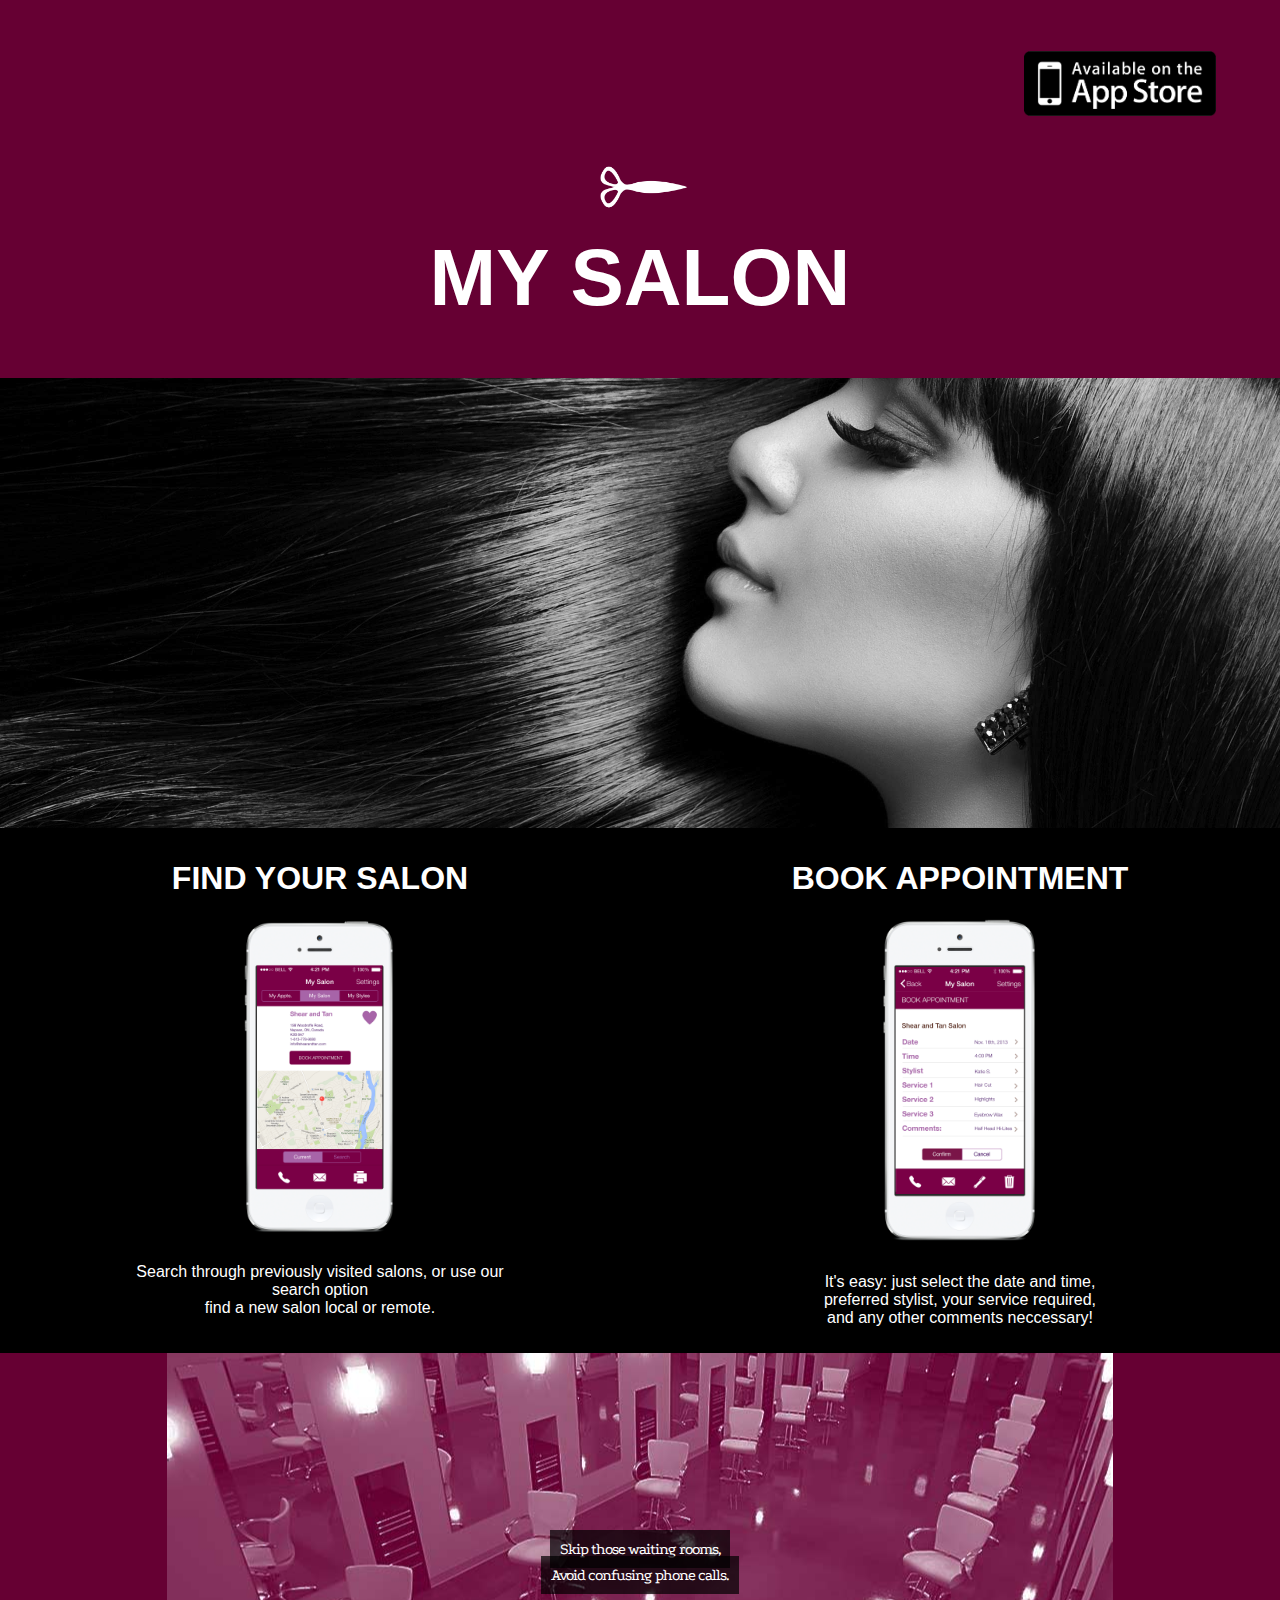
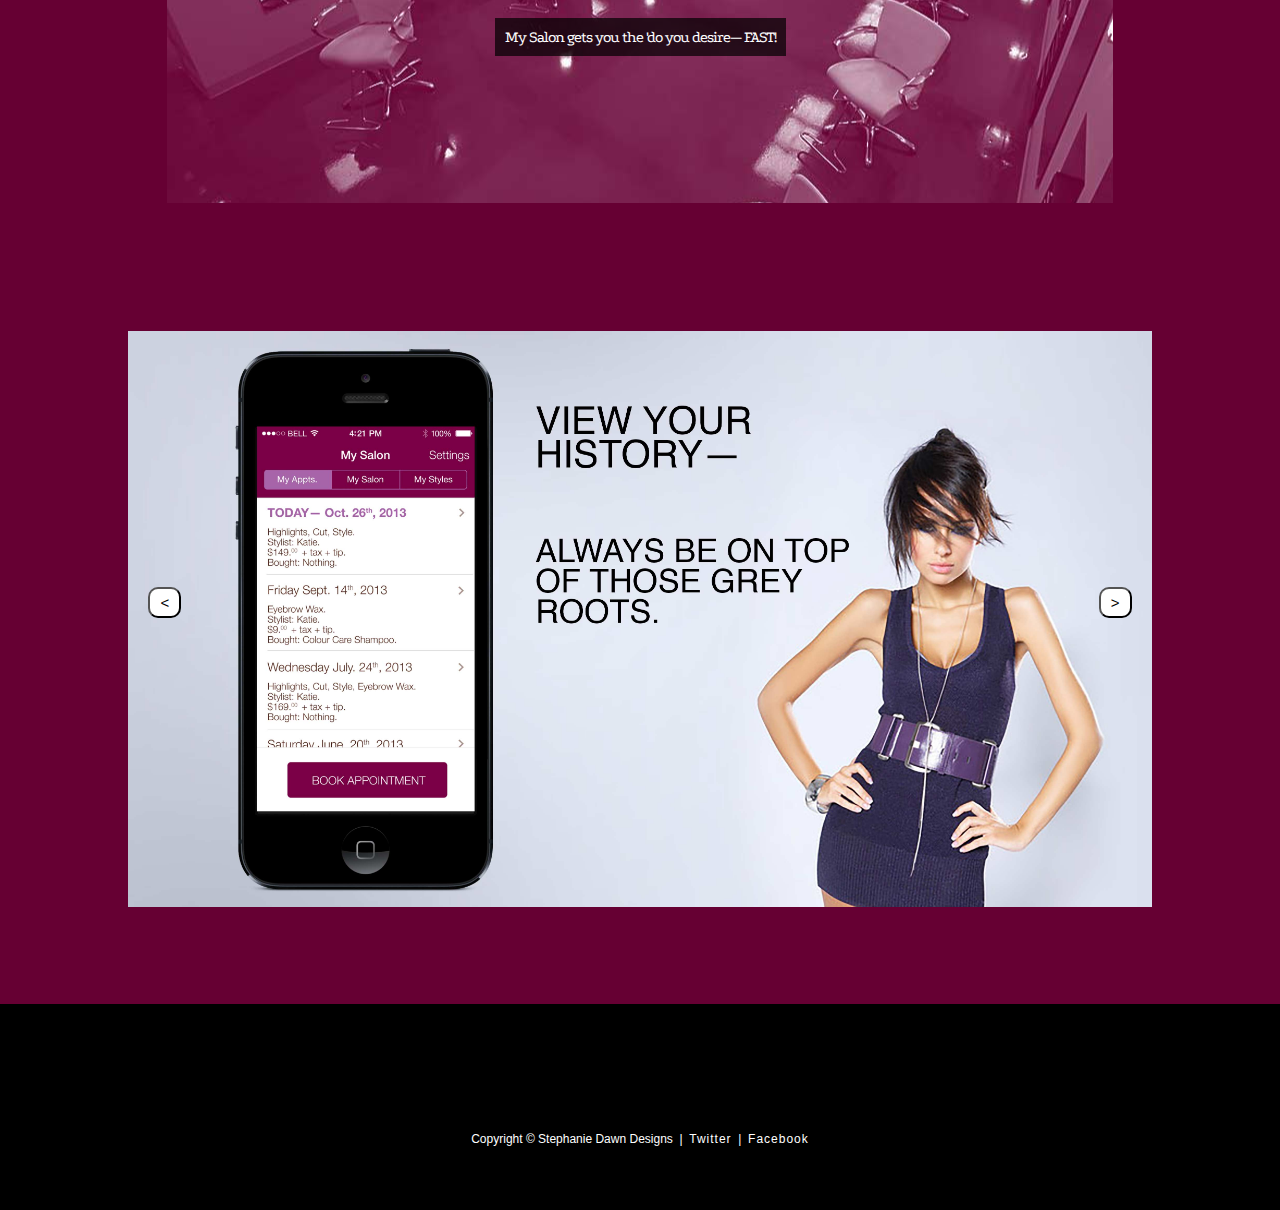
==== commit 29dfbb71: "Fixed Animations." ====
--- a/index.html
+++ b/index.html
@@ -81,8 +81,7 @@
 </div>	
 		
 
-<footer>Copyright © Stephanie Dawn Designs&nbsp; | &nbsp;<a href="">Twitter</a>&nbsp; | &nbsp;<a href="">Facebook</a></footer>
-<section class="hairspray-animation"><div class="bottle"><img src="img/hairspray.png" alt=""></div><div class="spray"><img src="img/spray.png" alt=""></div></section>		
+<footer>Copyright © Stephanie Dawn Designs&nbsp; | &nbsp;<a href="">Twitter</a>&nbsp; | &nbsp;<a href="">Facebook</a></footer>	
 
 
 
--- a/css/general.css
+++ b/css/general.css
@@ -89,16 +89,17 @@
 }
 
 .scissor-wrapper {
-	
+	-webkit-transform: translateX(0px);
+	-webkit-animation: scissor-right-move 5s infinite;
+	width: 250px;
+	margin: 0 auto;	
 }
 
 .scissor-right {
 	position: absolute;
 	width: 250px;
 	top: -50px;
-	left: 5%;
-	-webkit-transform: translateX(0px);
-	-webkit-animation: scissor-right-move 5s infinite;
+	left: 0;
 }
 
 @-webkit-keyframes scissor-right-move {
@@ -106,12 +107,10 @@
 		-webkit-transform: translateX(0px);
 	}
 	25% {
-		
-	}
-	50% {
 		-webkit-transform: translateX(110px);
 	}
 	75% {
+		-webkit-transform: translateX(-110px);
 	}
 	100% {
 		-webkit-transform: translateX(0px);
@@ -122,9 +121,8 @@
 	position: absolute;
 	width: 250px;
 	top: -50px;
-	left: 5%;
 	-webkit-transform: translateX(0px);
-	-webkit-animation: scissor-left-move 5s infinite;
+	-webkit-animation: scissor-left-rotate 2s infinite;
 }
 
 @-webkit-keyframes scissor-left-move {
@@ -148,13 +146,21 @@
 	0% {
 		-webkit-transform: rotate(0deg);
 	}
-	
-	50% {
+	20% {
 		-webkit-transform: rotate(-21deg);
 	}
 	
+	40% {
+		-webkit-transform: rotate(0deg);
+	}
+	60% {
+		-webkit-transform: rotate(-21deg);
+	}
+	80% {
+		-webkit-transform: rotate(0deg);
+	}
 	100% {
-		-webkit-transform: rotate(0deg);
+		-webkit-transform: rotate(-21deg);
 	}
 
 }
@@ -317,57 +323,6 @@
 	width: 5%;
 }
 
-.hairspray-animation {
-	background-color: #000;
-}
-
-.bottle {
-	float: left;
-	margin-left: auto;
-	margin-right: auto;
-	display: block;
-	width: 45%;
-	padding: 2%;
-}
-
-.bottle img{
-	width: 20%;
-	margin-left: auto;
-	margin-right: auto;
-	display: block;
-	margin-left: 80%;
-}
-
-.spray {
-	float: right;
-	margin-left: auto;
-	margin-right: auto;
-	display: block;
-	width: 45%;
-	padding: 2%;
-}
-
-.spray img{
-	position: absolute;
-	width: 5%;
-	margin-left: 0;
-}
-
-.js-spray-animate {
-	-webkit-animation: spray-fade 3s linear 1 forwards;
-	/* How to apply styles before and after animating. 
-	'forwards' - retains the last computed animation values.
-	animation-fill-mode: forwards; */
-}
-
-@-webkit-keyframes spray-fade {
-	0% {
-		opacity: 0;
-	}
-	100% {
-		opacity: 1; 
-	}
-}
 
 .hair-photo {
 	display: none;
@@ -438,12 +393,6 @@
 	margin-top: 40%;
 }
 
-.scissor-right {
-	left: 15%;
-}
-
-.scissor-left {
-	left: 15%;	
 }
 
 @media only screen and (min-width: 27.5em) {
@@ -514,11 +463,6 @@
 	max-width: 287px;
 }	
 
-h1 {
-	font-size: 2em;
-	padding-right: 60%;
-	margin-top: 1%;
-}
 
 .name {
 	padding-left: 5%;
@@ -592,62 +536,9 @@
 
 @media only screen and (min-width: 45em) {
 
-.scissor-right {
-	position: absolute;
-	width: 250px;
-	top: -50px;
-	left: 15%;
-	-webkit-transform: translateX(0px);
-	-webkit-animation: scissor-right-move 10s infinite;
-}
-
 h1 {
 	font-size: 3em;
-	padding-right: 50%;
 	margin-top: 1%;
-}
-
-@-webkit-keyframes scissor-right-move {
-	0% {
-		-webkit-transform: translateX(0px);
-	}
-	25% {
-		
-	}
-	50% {
-		-webkit-transform: translateX(300px);
-	}
-	75% {
-	}
-	100% {
-		-webkit-transform: translateX(0px);
-	}
-}
-
-.scissor-left {
-	position: absolute;
-	width: 250px;
-	top: -50px;
-	left: 15%;
-	-webkit-transform: translateX(0px);
-	-webkit-animation: scissor-left-move 10s infinite;
-}
-
-@-webkit-keyframes scissor-left-move {
-	0% {
-		-webkit-transform: translateX(0px);
-	}
-	25% {
-		
-	}
-	50% {
-		-webkit-transform: translateX(300px);
-	}
-	75% {
-	}
-	100% {
-		-webkit-transform: translateX(0px);
-	}
 }
 
 }
@@ -699,10 +590,6 @@
 	padding-left: 80%;
 }
 
-h1 {
-	padding-bottom: 2%;
-}
-
 }
 
 @media only screen and (min-width: 56em) {
@@ -776,9 +663,6 @@
 	margin-top: 4%;
 }
 
-h1 {
-	padding-bottom: 2%;
-}
 	
 }
 
@@ -808,65 +692,7 @@
 
 h1 {
 	font-size: 5em;
-	padding-right: 50%;
 	margin-top: 1%;
-}
-	
-}
-
-@media only screen and (min-width: 74em) {
-	
-.scissor-right {
-	position: absolute;
-	width: 250px;
-	top: -50px;
-	left: 15%;
-	-webkit-transform: translateX(0px);
-	-webkit-animation: scissor-right-move 10s infinite;
-}
-
-@-webkit-keyframes scissor-right-move {
-	0% {
-		-webkit-transform: translateX(0px);
-	}
-	25% {
-		
-	}
-	50% {
-		-webkit-transform: translateX(600px);
-	}
-	75% {
-	}
-	100% {
-		-webkit-transform: translateX(0px);
-	}
-}
-
-.scissor-left {
-	position: absolute;
-	width: 250px;
-	top: -50px;
-	left: 15%;
-	-webkit-transform: translateX(0px);
-	-webkit-animation: scissor-left-move 10s infinite;
-}
-
-@-webkit-keyframes scissor-left-move {
-	
-	0% {
-		-webkit-transform: translateX(0px);
-	}
-	25% {
-		
-	}
-	50% {
-		-webkit-transform: translateX(600px);
-	}
-	75% {
-	}
-	100% {
-		-webkit-transform: translateX(0px);
-	}
 }
 
 }
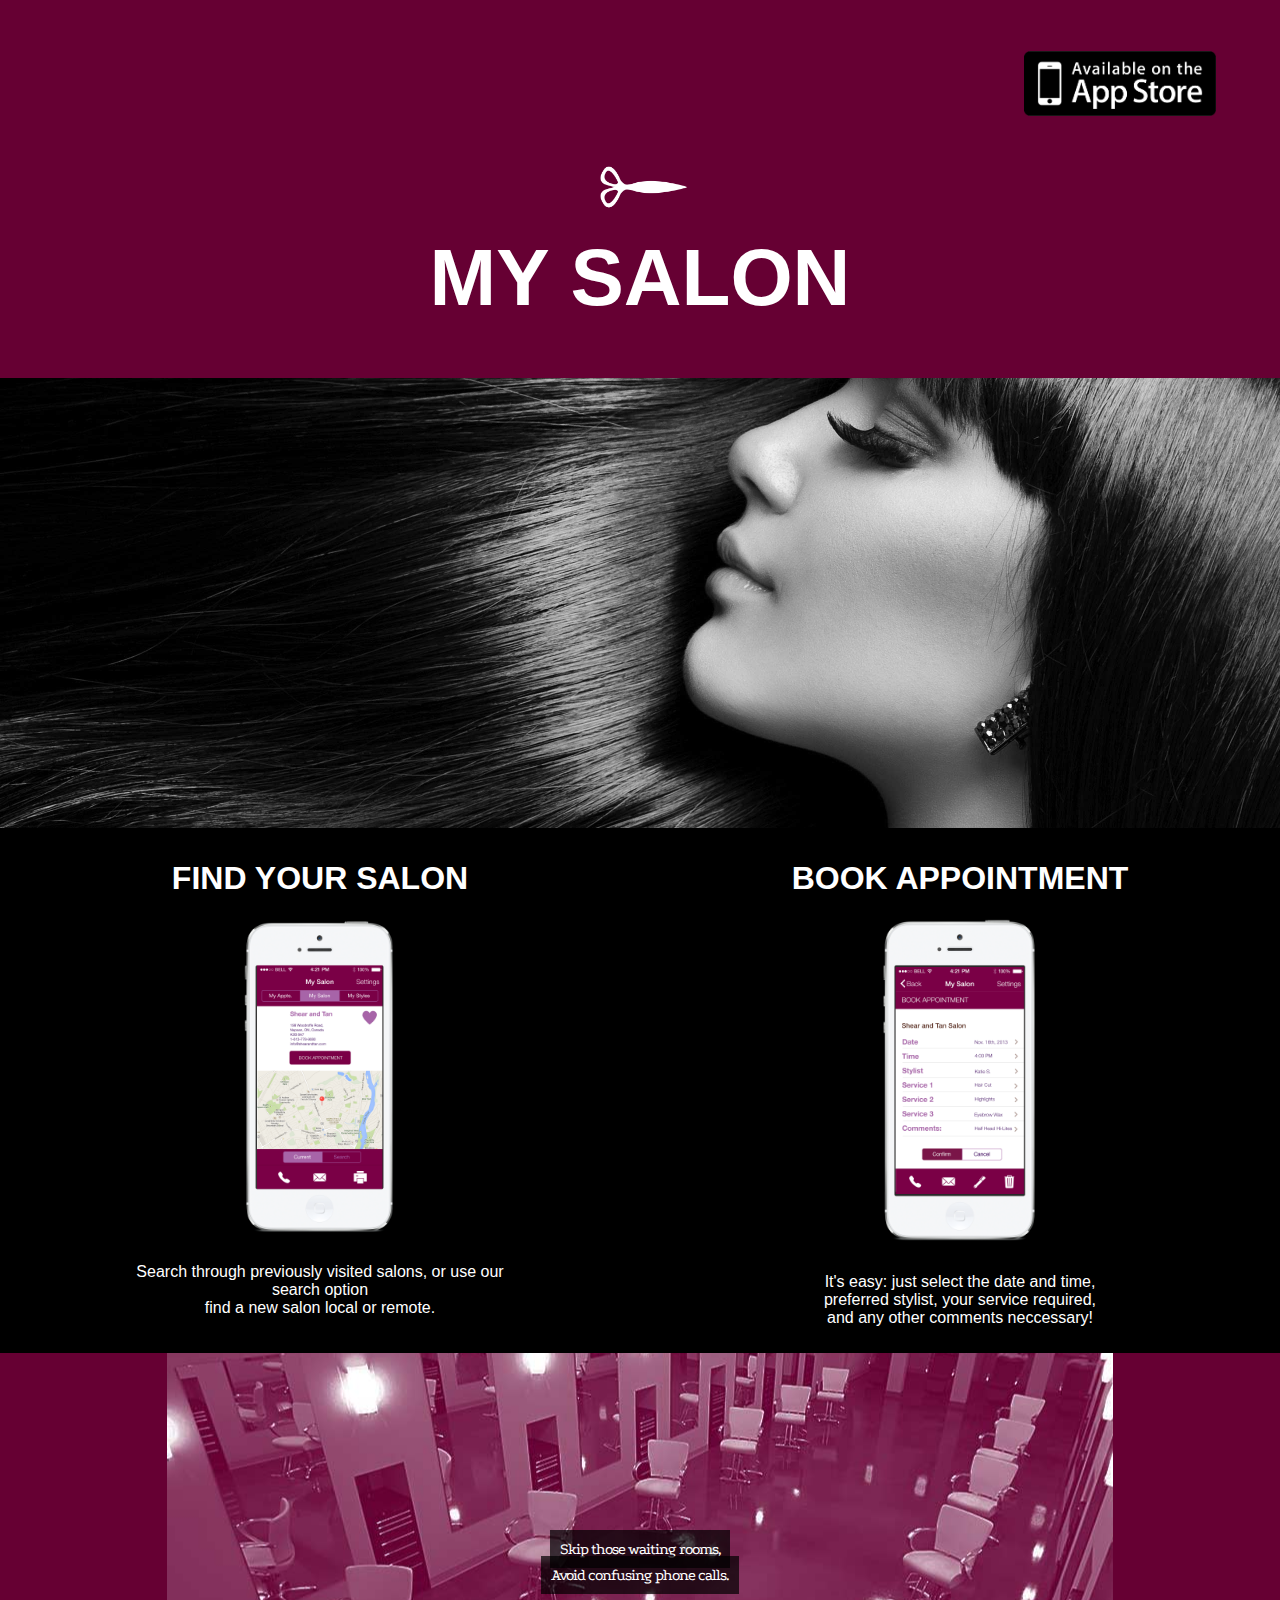
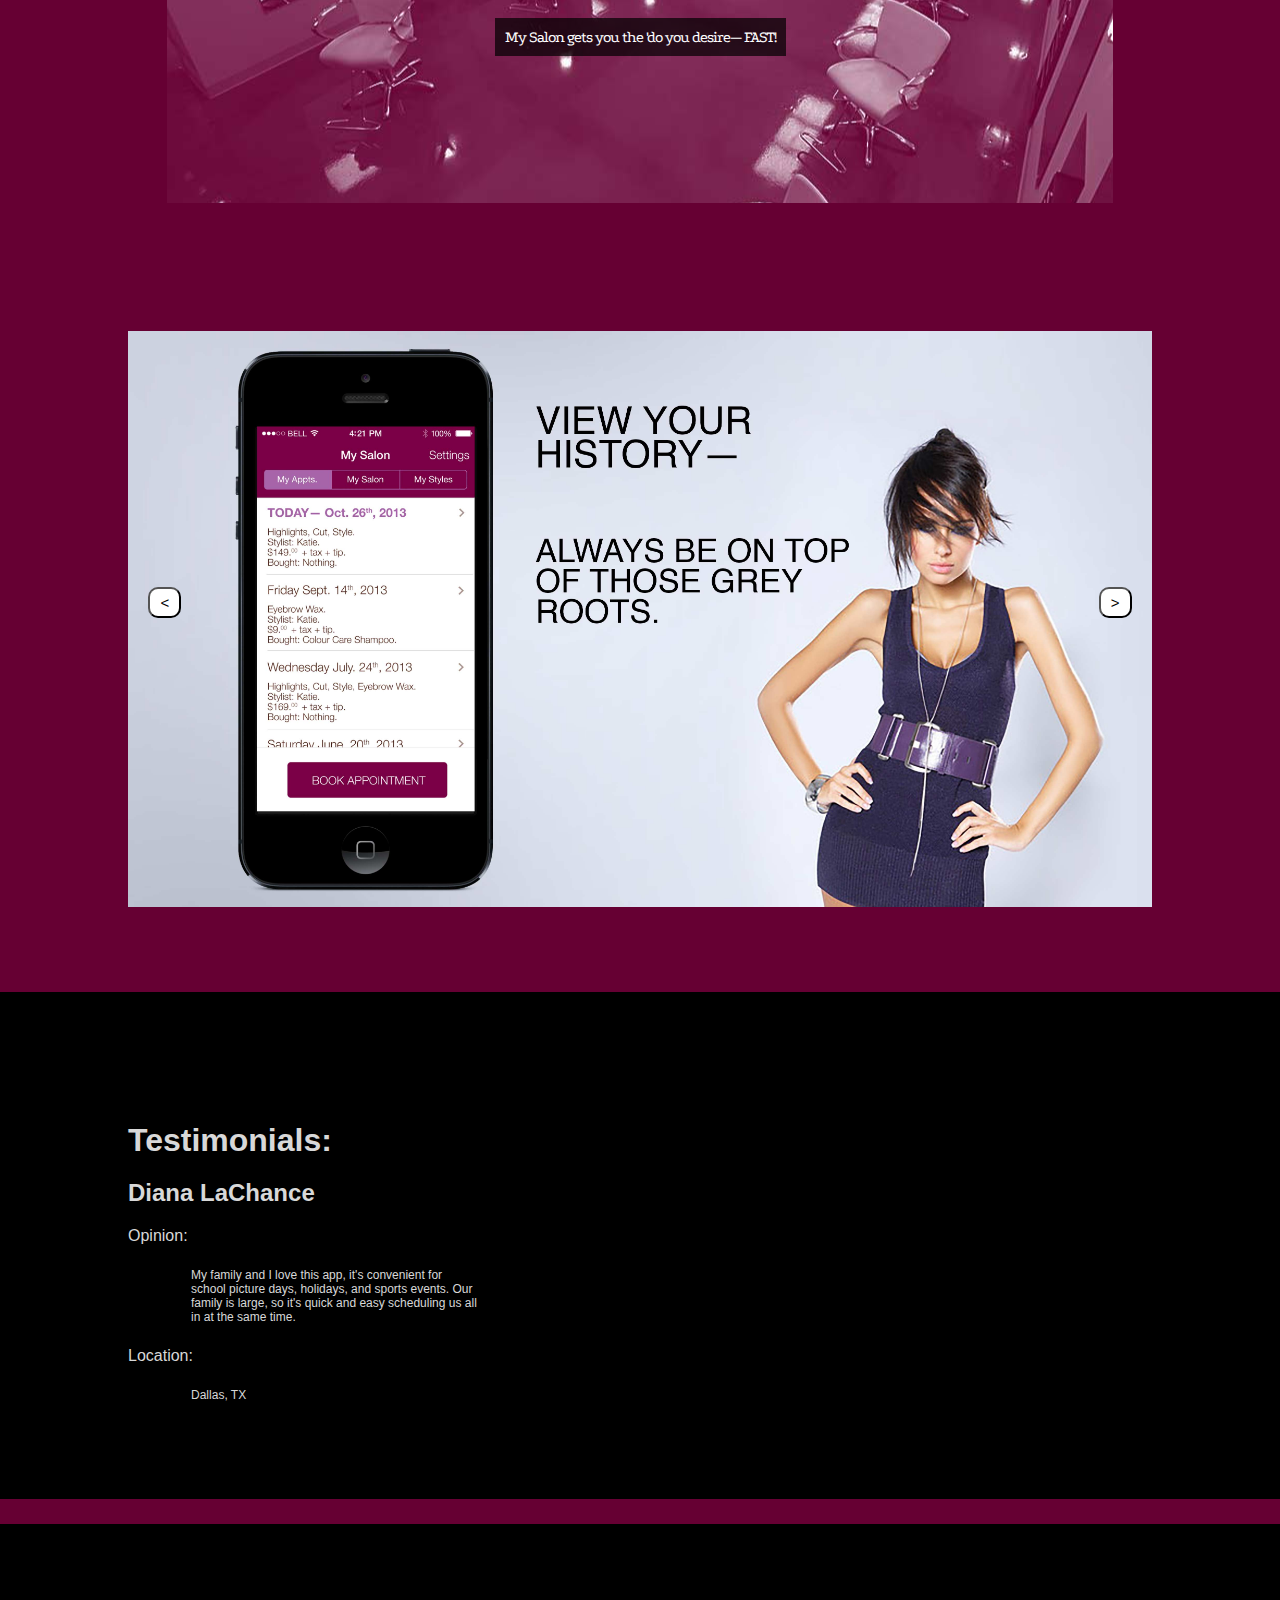
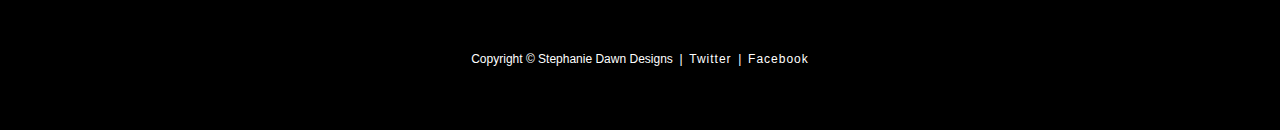
==== commit d835d8eb: "Added Testimonials." ====
--- a/index.html
+++ b/index.html
@@ -10,7 +10,7 @@
 <body>
 	
 
-<div class="name"><p>SD DESIGN</p></div>
+<div class="sd-name"><p>SD DESIGN</p></div>
 <div class="download-2">
 			<a href=""><img src="img/app-btn.png" alt="apple app store download button"></a>
 		</div>
@@ -79,6 +79,21 @@
 			<input type="button" value=">" class="next"></button>	
 		</div>	
 </div>	
+
+<div class="testimonials">
+	<h3 class="opinions">Testimonials:</h3>
+	<div class="random"></div>
+	
+	<div class="test-info">
+		<h2 class="tester-name"></h2>
+		<dl>
+			<dt>Opinion:</dt>
+			<dd class="name"></dd>
+			<dt>Location:</dt>
+			<dd class="location"></dd>
+		</dl>	
+	</div>
+</div>
 		
 
 <footer>Copyright © Stephanie Dawn Designs&nbsp; | &nbsp;<a href="">Twitter</a>&nbsp; | &nbsp;<a href="">Facebook</a></footer>	
--- a/css/general.css
+++ b/css/general.css
@@ -67,12 +67,12 @@
 	right: -16px;
 }
 
-.name {
+.sd-name {
 	padding-left: 2%;
 	padding-top: 2%;
 }
 
-.name p {
+.sd-name p {
 	font-family: Helvetica, Arial, sans-serif;
 	font-size: .75em;
 	color: white;
@@ -378,6 +378,47 @@
 	z-index: 101;
 }
 
+.testimonials {
+	background-color: #000;
+	margin-top: 5%;
+	font-family: Helvetica, Arial, sans-serif;
+	padding-top: 2%;
+	padding-left: 5%;
+	margin-top: -1%;
+	margin-bottom: 2%;
+}
+
+.tester-name {
+	font-size: .5em;
+	color: #D8D8D8;
+}
+
+.opinions {
+	color: #D8D8D8;
+	padding-top: 3%;
+}
+
+.test-info {
+	color: #D8D8D8;
+	padding-bottom: 5%;
+}
+
+.name {
+	padding: 2%;
+	font-size: .75em;
+	color: #D8D8D8;
+}
+
+.location {
+	padding: 2%;
+	font-size: .75em;
+	color: #D8D8D8;
+}
+
+.random {
+	color: #D8D8D8;
+}
+
 @media only screen and (min-width: 20em) {
 	
 .download button{
@@ -406,6 +447,10 @@
 iframe {
 	width: 100%;
 	height: 100%;
+}
+
+.name {
+	width: 50%;
 }
 
 }
@@ -464,7 +509,7 @@
 }	
 
 
-.name {
+.sd-name {
 	padding-left: 5%;
 	padding-top: 2%;
 }
@@ -541,6 +586,19 @@
 	margin-top: 1%;
 }
 
+.name {
+	width: 25%;
+}
+
+.opinions {
+	margin-left: 0;
+}
+
+.testimonials {
+	padding-left: 10%;
+	padding-top: 5%;
+}
+
 }
 
 @media only screen and (min-width: 50em) {
@@ -577,7 +635,7 @@
    padding-top: 5%;
 }
 
-.name {
+.sd-name {
 	display: none;
 }
 
@@ -663,6 +721,9 @@
 	margin-top: 4%;
 }
 
+.opinions {
+	text-align: left;
+}
 	
 }
 
